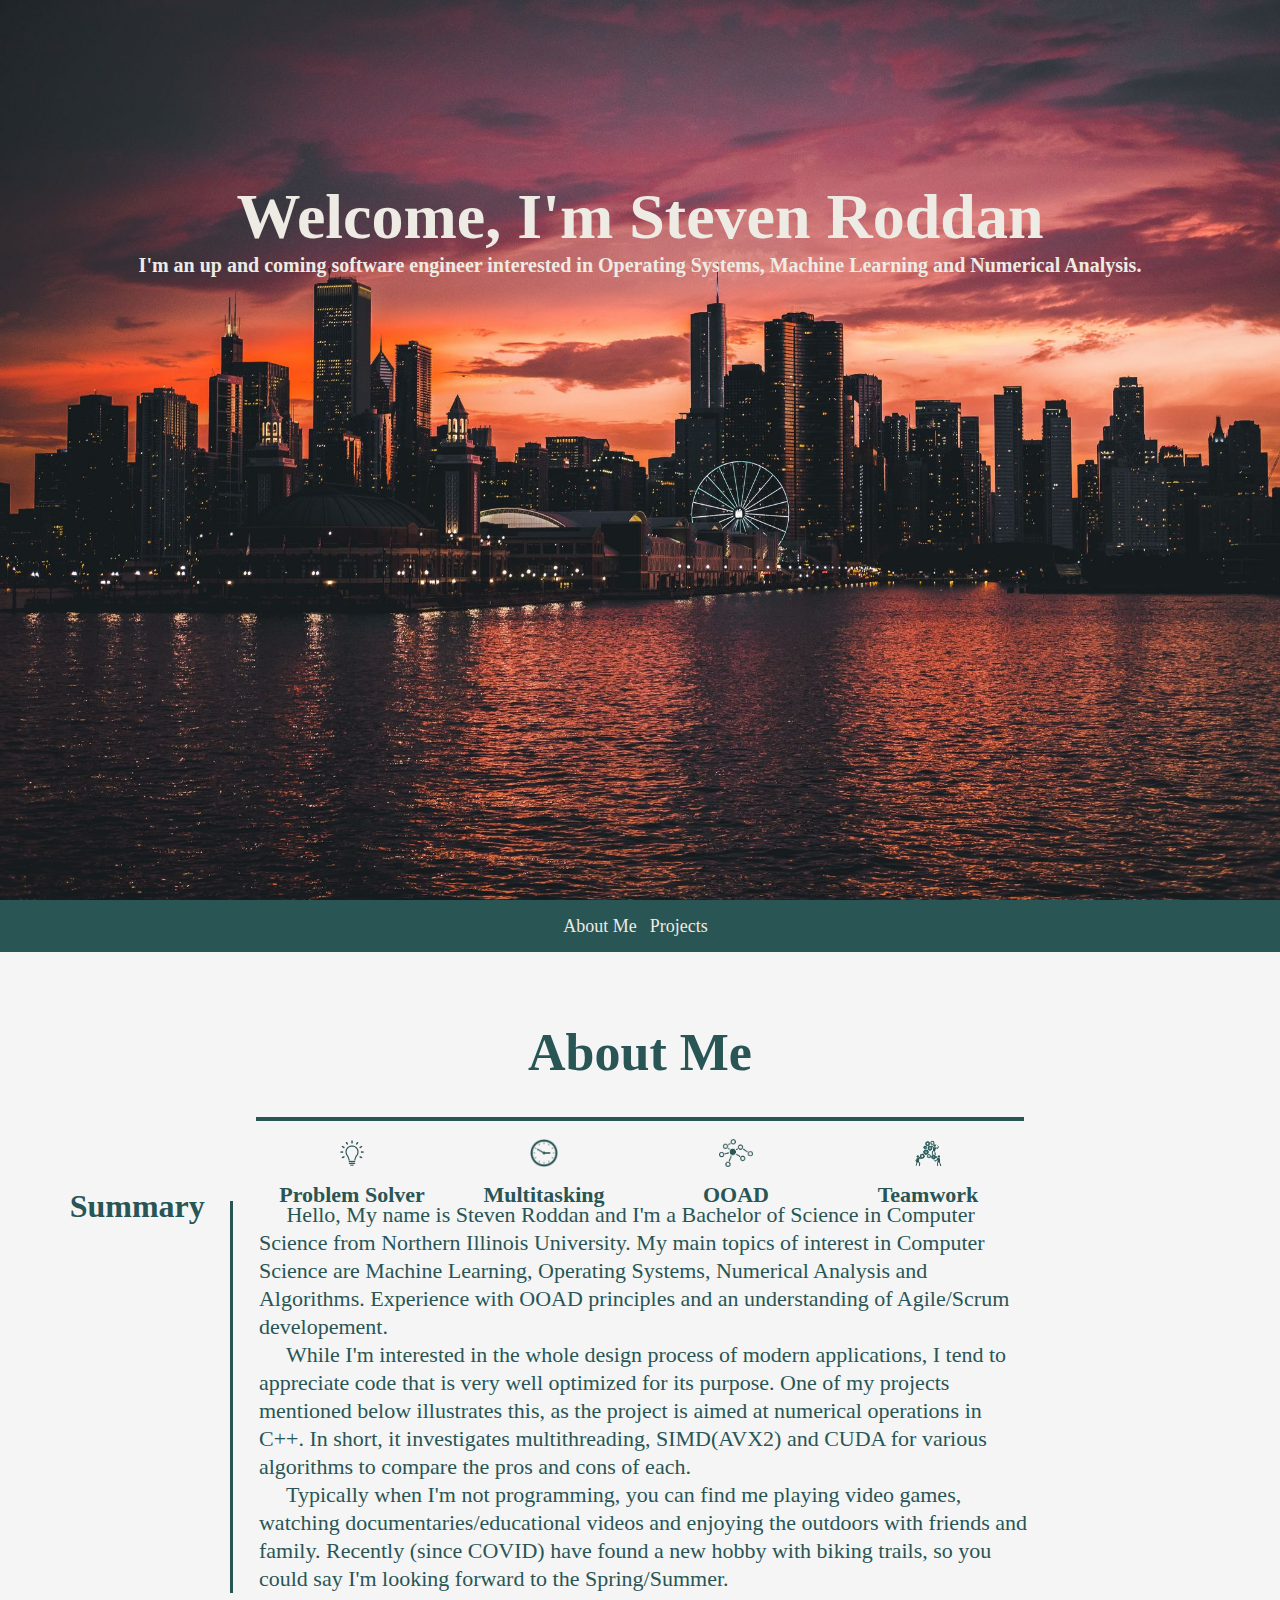
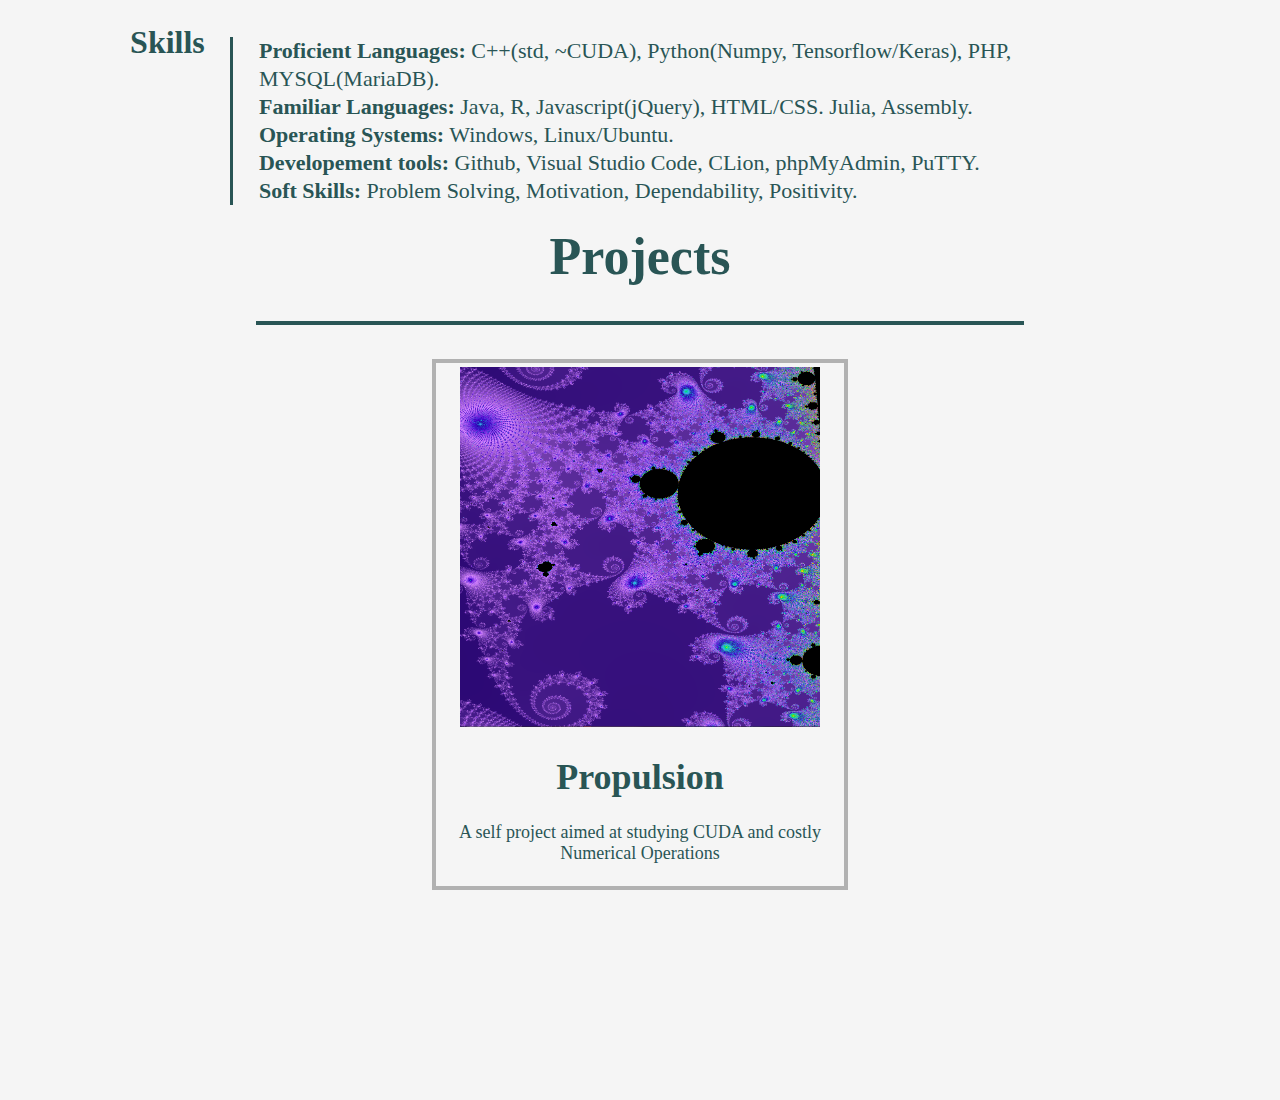
==== index.html @ b1367a64 "First Push." ====
<!DOCTYPE html>
<html>
<link rel="stylesheet" href="css/style.css">
<body>    
    <head>
        <div class="firstLastNameDiv">
            <h1 class="firstLastName" id="firstLastName">Welcome, I'm Steven Roddan</h1>
            <h2 class="firstLastNameSummary">I'm an up and coming software engineer interested
                                             in Operating Systems, Machine Learning and Numerical
                                             Analysis. </h2>
        </div>
    </head>
    
    <div class="stickyLinks">
        <a href="#aboutMeContainer">About Me &nbsp;</a>
        <a href="#projectsContainer">Projects &nbsp;</a>
        <!---<a href="#firstLastName">Contact Me &nbsp;</a>--->   
    </div>

    <div class="aboutMeContainer" id="aboutMeContainer">
        <div class = "aboutMeTitle">
            <h1>
                About Me
            </h1>
        </div>

        <div class="aboutMeSkillsContainer">
            

            <div class="aboutMeSkillOne">
                <img src="images/lightbulb.png" alt="Lightbulb" class="aboutMeSkillOneImage">
                <h1 class="aboutMeSkillOneText">Problem Solver</h1>
            </div>

            <div class="aboutMeSkillTwo">
                <img src="images/clock.png" alt="Clock" class="aboutMeSkillTwoImage">
                <h1 class="aboutMeSkillTwoText">Multitasking</h1>
            </div>

            <div class="aboutMeSkillThree">
                <img src="images/graph.png" alt="Graph To Represent Objects" class="aboutMeSkillThreeImage">
                <h1 class="aboutMeSkillThreeText">OOAD</h1>
            </div>

            <div class="aboutMeSkillFour">
                <img src="images/teamwork.png" alt="Gears for Teamwork" class="aboutMeSkillFourImage">
                <h1 class="aboutMeSkillFourText">Teamwork</h1>
            </div>
        </div>

        <div class="aboutMeParagraphContainer">
            <h1 class="aboutMeHeader">Summary<br></h1>
            <p class="aboutMeParagraph">
                                &emsp; Hello, My name is Steven Roddan and I'm a Bachelor of Science in 
                                Computer Science from Northern Illinois University. My main topics of interest
                                in Computer Science are Machine Learning, Operating Systems, Numerical
                                Analysis and Algorithms. Experience with OOAD principles and an understanding
                                of Agile/Scrum developement.<br>

                                &emsp; While I'm interested in the whole design process of modern applications,
                                I tend to appreciate code that is very well optimized for its purpose. One of my
                                projects mentioned below illustrates this, as the project is aimed at numerical 
                                operations in C++. In short, it investigates multithreading, SIMD(AVX2) and CUDA
                                for various algorithms to compare the pros and cons of each.
                                <br>                                

                                &emsp; Typically when I'm not programming, you can find me playing video games,
                                watching documentaries/educational videos and enjoying the outdoors with friends
                                and family. Recently (since COVID) have found a new hobby with biking trails, 
                                so you could say I'm looking forward to the Spring/Summer. <br>  
            </p>
        </div>

        <div class="aboutMeParagraphContainer">
            <h1 class="aboutMeHeader">Skills<br></h1>
            <p class="aboutMeParagraph">
                <b>Proficient Languages:</b> C++(std, ~CUDA), Python(Numpy, Tensorflow/Keras), PHP,
                    MYSQL(MariaDB).<br>
                <b>Familiar Languages:</b> Java, R, Javascript(jQuery), HTML/CSS. Julia, Assembly.<br>
                <b>Operating Systems:</b> Windows, Linux/Ubuntu.<br>
                <b>Developement tools:</b> Github, Visual Studio Code, CLion, phpMyAdmin, PuTTY.<br>
                <b>Soft Skills:</b> Problem Solving, Motivation, Dependability, Positivity.
            </p>
        </div>
    </div>

    <div class="projectsContainer" id="projectsContainer">
        <div class = "aboutMeTitle">
            <h1>
                Projects
            </h1>
        </div>

        <div class = "projectLinks">



             <!-- Trigger/Open The Modal -->
            <a class="projectLinksHREF" id="myBtn" href="#projectsContainer">
                <div class="propulsionProjectImage">
                    <img src="images/purpleBigItt.PNG" width="360" height="360" alt="Propulsion Mandelbrot Image">
                    <h1 class="projectHeadersImages"><b>Propulsion</b></h1>
                    <p>A self project aimed at studying CUDA and costly Numerical Operations</p>
                </div>
                </a>

            <!-- The Modal -->
            <div id="modalProjectPropulsion" class="modal">

                <!-- Modal content -->
                <div class="modal-content">
                    <span class="close">&times;</span>
                    <h1 class="modalHeaderTitle">Propulsion<br>
                        <hr>
                        </h1>

                    <img src="images/image_itt_1500.PNG" alt="Mandelbrot" style="width:80%; height:80%;max-width:800px;">
                    <p class="propulsionImageDescription">Image of Mandelbrot above the main disk with period 8. Image was generated
                                                        via the Mandelbrot class with 1500 iterations per pixel value. </p>


                    <p class="propulsionParagraph">     &emsp; Propulsion, was a Numerical/CUDA project I started before my final semester in the fall
                            of 2020. The project (being a self-project) has gone through many technical changes as more 
                            research has been done on paticular subjects. Firsly, I'd like to mention this project is not
                            meant to rival libraries like cuBLAS or Boost. It is simply created to apply my understanding, 
                            analyze and research more about the numerical operations that have a huge impact in todays algorithms
                            like Machine Learning. <br>

                            &emsp; In the start, I was mostly focused on creating CUDA Kernels to solve simple matrix operations 
                            like addition/subtraction/schurs product. As I got the hang of using CUDA from samples provided online,
                            I started looking more at the numerical operations that would benefit Machine Learning the most. From this
                            point on, I started creating a Matrix class with various methods to support numerical operations. This 
                            class also uses smart pointers to handle memory. You can see more on my Github about all the various methods.<br>
                    </p>

                    <h1 class="modalHeaderTitle">Matrix Dot Product<br></h1>
                    <img src="images/matrixDotProductPerformance2.PNG" alt="Matrix Dot Product Performance" style="width:80%;height:80%;max-width:800px;">
                    <p class="propulsionImageDescription">Image of original dot product tests with paged memory for all methods.</p>

                    <p class="propulsionParagraph">     &emsp; Above are the results of a controlled dot product test on various 
                            sized square matrices. You can see right away that the Naive CPU method is very slow for large matrices.
                            I actually skipped the 16384x16384 test for CPU NAIVE as it would of took ~10 hours to complete. <br>
                            
                            &emsp; Importantly, note while Strassen Multiplication was beat in all cases against CUDA, it has better
                            time complexity than CUDA as it requires less multiplications than the naive method. You can 
                            see that in theory, this method is much faster. However, the results are skewed as the Strassen Method only uses
                            7 threads at any given time. While CUDA is 1024 light-weight threads... Even the testing data is suited well
                            for Strassen multiplication, as they're all square matrices of 2^N size, which allows for no time spent padding
                            the matrix to an even number or rows/cols. <br>

                            &emsp; As of 3/17/2021, I have successfully updated the Matrix class to handle paged memory allocations and
                            pinned memory allocations using unique_ptr to handle the lifetime of the Matrix itself. Originally after
                            refactoring my code, it seemed that CUDA pinned memory wasn't disadvantageous as I thought, until methods
                            like Strassen Multiplication were tested upon. Since I was using to cudaMallocHost to allocate an array, which
                            is notoriously slow if called frequently, this created the below results: <br> 
                    </p>

                    <img src="images/matrixDotProductPerformancePinnedMemoryFirstV2.PNG" alt="Mandelbrot GIF of Various Iterations." style="width:80%;height:80%;max-width:800px;">
                    <p class="propulsionImageDescription">Image of dot product tests with pinned memory for all methods.</p>

                    <p class="propulsionParagraph">     &emsp; Above, you can see the difference that pinned memory had on the Strassen
                        dot product. The naive CPU method is much faster even though it has worse time complexity. This is due to 
                        cudaMallocHost being called many times since this method relies on Matrix Constructors to allocate more memory. 
                        This prompted me with another design change, which is to incorporate pinned memory and paged memory in this class. 
                        The Matrix class would inherently be pinned memory, unless specified as paged via a parameter in the constructor.
                        Results with Paged for CPU and Pinned for CUDA below: <br>
                    </p>


                    <p class="propulsionParagraph">     &emsp; I have future plans to return to Matrix Dot Product to further optimize the CUDA kernels as the naive
                            kernel does not take full advantage of the my GPU as other sources suggest. 
                    </p>

                    <h1 class="modalHeaderTitle">Tensor Operations<br></h1>

                    <p class="propulsionParagraph">This class is currently mostly work in progress. Uses packed template arguments to allow
                        the user to build an any size dimension tensor. The tensor class contains a container which holds unique pointers to
                        Matrices. Since the operations I'm dealing with, I found it beneficial to just reuse the Matrix class rather than 
                        creating a new array of values. <br>
                        &emsp; Firstly, I was able to utilize CUDA's streams to create async copies and kernel launches. Along with less overhead, 
                        Tensor::cudaAdd was able to achieve a 3x performance gain on my original implementations. Below you can see the Nsight data. 
                        For the first ~40s, 6 additions are done on two Tensors of size (5.76GB). This naive method doesn't use streams, and therefore 
                        a lot of time is wasted on non-sync memory transfers. From ~41s and on, streams is enabled for 6 Additions of the same 5.76GB 
                        of data. This method is clearly faster. You can see more on my Github on how I implemented this!    
                    </p>

                    <img src="images/tensorAdditionStreamVsNonStreamOne.PNG" style="width:80%;height:80%;max-width:1200px;">

                    <h1 class="modalHeaderTitle">Mandelbrot Set<br></h1>
                    <img src="images/Webp.net-gifmaker.gif" alt="Mandelbrot GIF of Various Iterations." style="width:80%;height:80%;max-width:800px;">
                    <p class="propulsionImageDescription">The above image starts from 125 itterations -> 250 -> 500 -> 1,000 -> 1,500 -> 2,000 -> 5,000 -> 10,000 ->
                            20,000.</p>

                    <p class="propulsionParagraph">     &emsp; Propulsion also has another class "Mandelbrot", which is a simple class
                            that uses the Matrix class I designed to help implement a visualization of the Mandelbrot set on windows.h
                            API. This part of the project was more of showing off the various optimizations I could perform
                            on the Mandelbrot Set using CPU driven SIMD instructions(AVX2 in my case). <br>

                            &emsp; Above, you can see the Mandelbrot change from smeared shades of colors to more fine in detail. Due to 
                            total calculations per pixel in the Mandelset is increased, thus getting a more accurate depiction of the 
                            fractal. This part of the project was just a for fun topic I always wanted to learn how to implement. Below are
                            the performances for various methods of calculating.<br>
                     </p>   

                     <table id="mandelbrotPerformance">
                        <tr>
                            <th>Compute Method</th>
                            <th>Avg Time To Complete</th>
                            <th>Iterations Per Pixel</th>

                        </tr>
                        <tr>
                            <td>1 Thread Naive</td>
                            <td>3.121s</td>
                            <td>10K</td>
                        </tr>
                        <tr>
                            <td>1 Thread AVX2</td>
                            <td>1.083s</td>
                            <td>10K</td>
                        </tr>
                        <tr>
                            <td>8 Thread AVX2</td>
                            <td>0.543s</td>
                            <td>10K</td>
                        </tr>
                        <tr>
                            <td>16 Thread AVX2</td>
                            <td>0.350s</td>
                            <td>10K</td>
                        </tr>
                        <tr>
                            <td>CUDA</td>
                            <td>0.040s</td>
                            <td>10K</td>
                        </tr>
                        

                     </table>

                     <p class="propulsionParagraph">
                            &emsp; The above tests were generated on a zoomed part on the main bulb. Results vary greatly depending on the position of
                            of the Mandelbrot set, as some groups of pixels are finished in less clock cycles than others. Ran on a i9-9900k and Nvidia 2080ti.<br>
                            &emsp; Mandelbrot could get a ridiculous speed increase if I chose to use OpenGL to render the image on screen, 
                            as currently it is being calculated on CUDA, then copied back to host, which then uses Windows to draw the image
                            on the screen. <br>

                            &emsp; 
                    </p>

                    
                </div>
            </div> 





        </div>

        <script>
                        // Get the modal
            var modal = document.getElementById("modalProjectPropulsion");

            // Get the button that opens the modal
            var btn = document.getElementById("myBtn");

            // Get the <span> element that closes the modal
            var span = document.getElementsByClassName("close")[0];

            // When the user clicks on the button, open the modal
            btn.onclick = function() {
                modal.style.display = "block";
            }

            // When the user clicks on <span> (x), close the modal
            span.onclick = function() {
                modal.style.display = "none";
            }

            // When the user clicks anywhere outside of the modal, close it
            window.onclick = function(event) {
                if (event.target == modal) {
                    modal.style.display = "none";
                }
            } 
        </script>
    </div>
</body>


</html>
---- css/style.css ----
html {
    height: 300vh;
    width: 100vw;
    scroll-behavior: smooth;
    font-family: Georgia, 'Times New Roman', Times, serif;
}

body {
    margin: auto;
    width: 100vw;
    height: 100%;
    position: relative;
    background-image: url('../images/chicago.jpg');
    background-size: 100vw 100vh;
    background-repeat: no-repeat;
    overflow-x: hidden;
    background-color: whitesmoke;
}

.firstLastName {
    margin: auto;
    text-align: center;
    font-size: 64px;
    font-family: Georgia, 'Times New Roman', Times, serif;
    color: #edebe4;
}

.firstLastNameSummary {
    margin: auto;
    text-align: center;
    font-size: 20px;
    color: #edebe4;
}

.firstLastNameDiv {
    position: relative;
    margin: auto;
    padding-top: 20vh;
    width: 100vw;
    height: 20vh;
    padding-bottom: 60vh;
}

div.stickyLinks {
    position: -webkit-sticky;
    position: sticky;
    width: 100vw;
    height: 20px;
    top: 0;
    background-color: rgb(41, 85, 85);
    padding-top: 16px;
    padding-bottom: 16px;
    text-align: center;
}

a 
{
    text-decoration: solid;
    color: #edebe4;
    font-size: 18px;
}

.aboutMeContainer {
    width: 100vw;
    height: 45vh;
    background-color: whitesmoke;
}

.aboutMeTitle
{
    padding-top: 4vh;
    margin-left: 20vw;
    margin-right: 20vw;
    margin-bottom: 2vh;
    border-bottom: 4px solid rgb(41, 85, 85);
    color: rgb(41, 85, 85);
    text-align: center;
    font-size: 26px;
}

.aboutMeSkillsContainer {
    margin-left: 20vw;
    margin-right: 20vw;
    width: 60%;
    height: 10%;
}

.aboutMeSkillOne {
    width: 25%;
    height: 100%;
    float: left;
    
}

.aboutMeSkillOneImage {
    display: block;
    max-width: 100%;
    height: 70%;
    margin: 0 auto;
}

.aboutMeSkillOneText {
    font-size: 22px;
    text-align: center;
    color: rgb(41, 85, 85);
}

.aboutMeSkillTwo {
    width: 25%;
    height: 100%;
    float: left;
    
}

.aboutMeSkillTwoImage {
    display: block;
    max-width: 100%;
    height: 70%;
    margin: 0 auto;
}

.aboutMeSkillTwoText {
    font-size: 22px;
    text-align: center;
    color: rgb(41, 85, 85);
}

.aboutMeSkillThree {
    width: 25%;
    height: 100%;
    float: left;
    
}

.aboutMeSkillThreeImage {
    display: block;
    max-width: 100%;
    height: 70%;
    margin: 0 auto;
}

.aboutMeSkillThreeText {
    font-size: 22px;
    text-align: center;
    color: rgb(41, 85, 85);
}

.aboutMeSkillFour {
    width: 25%;
    height: 100%;
    float: left;
    
}

.aboutMeSkillFourImage {
    display: block;
    max-width: 100%;
    height: 70%;
    margin: 0 auto;
}

.aboutMeSkillFourText {
    font-size: 22px;
    text-align: center;
    color: rgb(41, 85, 85);
}

.aboutMeParagraphContainer {
    box-sizing: border-box;
    height: 16vh;
    width: 100vw;
}

.aboutMeHeader {
    margin: 0;
    padding-top: 1vh;
    width: 16%;
    padding-right: 2%;
    text-align: right;
    font-family: Georgia, 'Times New Roman', Times, serif;
    color: rgb(41, 85, 85);
    float: left;
}

.aboutMeParagraph {
    width: 60%;
    padding-left: 2%;
    padding-right: 18%;
    height: auto;
    font-size: 22px;
    font-family: Georgia, 'Times New Roman', Times, serif;
    color: rgb(41, 85, 85);
    border-left: rgb(41, 85, 85) solid .25vw;
    float: left;
    line-height: 28px;
}

.aboutMeHorLine {
    width: 180px;
    height: 3px;
    background-color: rgb(41, 85, 85);
}

.projectLinks {
    width: 100vw;
    height: 20px;
    padding-top: 16px;
    padding-bottom: 16px;
    text-align: center;
}

.projectLinksHREF {
    color:rgb(41, 85, 85);
}

.propulsionProjectImage{
    padding: 4px;
    border:rgb(177, 177, 177) solid 4px;
    width: 400px;
    display: table-cell;
}






 /* The Modal (background) */
 .modal {
    display: none; /* Hidden by default */
    position: fixed; /* Stay in place */
    z-index: 1; /* Sit on top */
    left: 0;
    top: 0;
    width: 100%; /* Full width */
    height: 100%; /* Full height */
    overflow: auto; /* Enable scroll if needed */
    background-color: rgb(0,0,0); /* Fallback color */
    background-color: rgba(0,0,0,0.4); /* Black w/ opacity */
  }
  
  /* Modal Content/Box */
  .modal-content {
    background-color: whitesmoke;
    margin: 15% auto; /* 15% from the top and centered */
    padding: 20px;
    border: 1px solid #888;
    width: 60%; /* Could be more or less, depending on screen size */
  }

  .modalHeaderTitle {
      color: rgb(32, 32, 32)
  }

  .propulsionImageDescription {
      margin-top: 6px;
      font-size: 16px;
      color: rgb(97, 97, 97);
  }

  .propulsionParagraph
  {
      margin-left: 10%;
      margin-right: 10%;
      text-align: left;
      font-size: 24px;
  }
  
  /* The Close Button */
  .close {
    color: #aaa;
    float: right;
    font-size: 28px;
    font-weight: bold;
  }
  
  .close:hover,
  .close:focus {
    color: black;
    text-decoration: none;
    cursor: pointer;
  } 

  #mandelbrotPerformance {
    font-family: Georgia, 'Times New Roman', Times, serif;
    font-size: 20px;
    border-collapse: collapse;
    width: 60%;
    margin-left: auto;
    margin-right: auto;
  }

  #mandelbrotPerformance td,  #mandelbrotPerformance th {
      border: 1px solid #ddd;
      padding: 8px;
      text-align: left;
  }

  #mandelbrotPerformance tr:nth-child(odd) { background-color: rgb(207, 214, 221);}

  #mandelbrotPerformance th {
      padding-top: 12px;
      padding-bottom: 12px;
  }
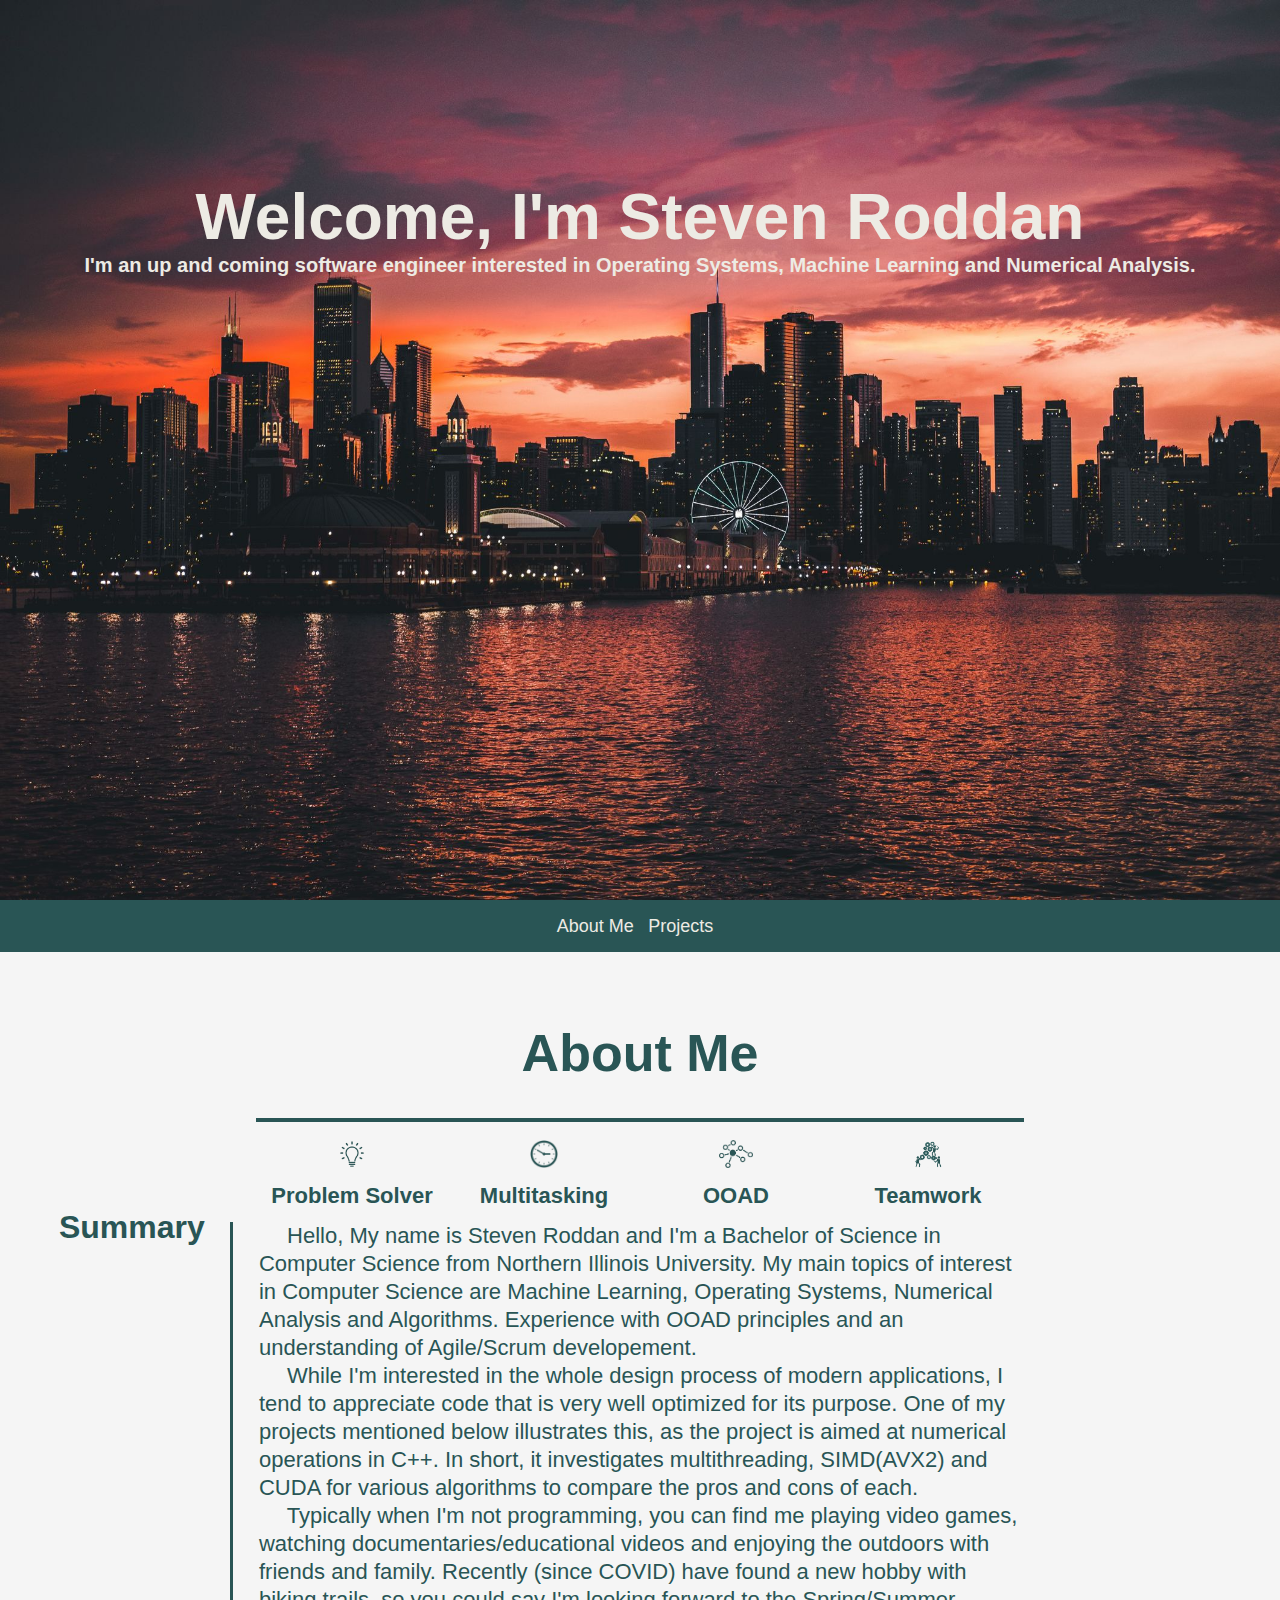
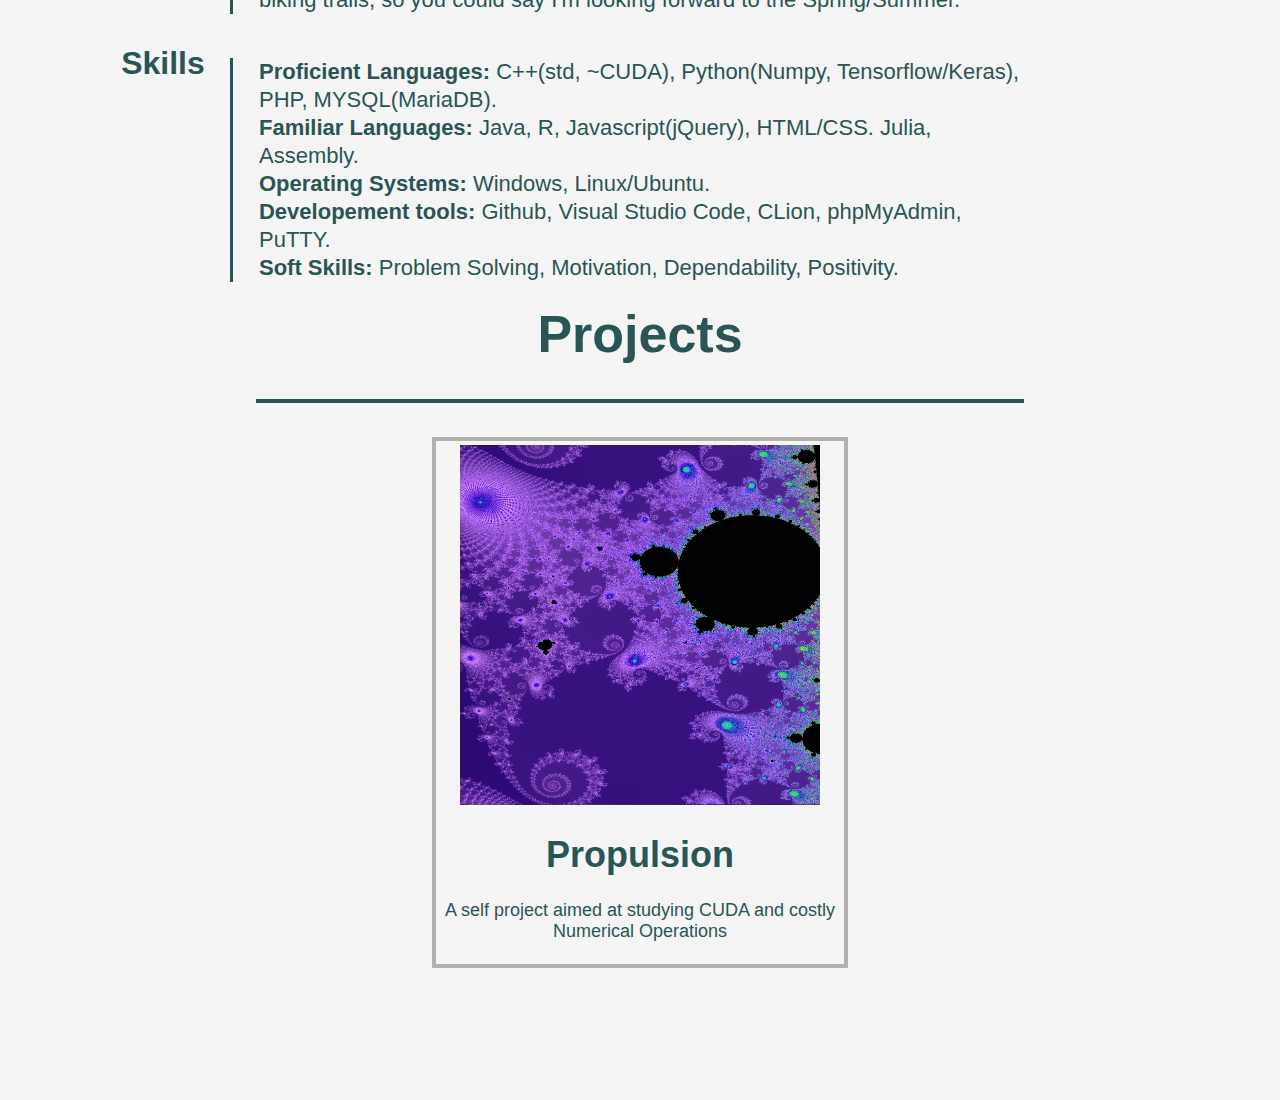
==== commit 495f7b7b: "Update index.html" ====
--- a/index.html
+++ b/index.html
@@ -112,7 +112,9 @@
                     <span class="close">&times;</span>
                     <h1 class="modalHeaderTitle">Propulsion<br>
                         <hr>
-                        </h1>
+                    </h1>
+
+                    <p class="propulsionParagraph">Repo Link: <a href="https://github.com/rottenroddan/Propulsion" style="color: gray;">https://github.com/rottenroddan/Propulsion</a></p>
 
                     <img src="images/image_itt_1500.PNG" alt="Mandelbrot" style="width:80%; height:80%;max-width:800px;">
                     <p class="propulsionImageDescription">Image of Mandelbrot above the main disk with period 8. Image was generated
@@ -121,10 +123,10 @@
 
                     <p class="propulsionParagraph">     &emsp; Propulsion, was a Numerical/CUDA project I started before my final semester in the fall
                             of 2020. The project (being a self-project) has gone through many technical changes as more 
-                            research has been done on paticular subjects. Firsly, I'd like to mention this project is not
+                            research has been done on paticular subjects. Firstly, I'd like to mention this project is not
                             meant to rival libraries like cuBLAS or Boost. It is simply created to apply my understanding, 
                             analyze and research more about the numerical operations that have a huge impact in todays algorithms
-                            like Machine Learning. <br>
+                            like Machine Learning/Artificial Intelligence. <br>
 
                             &emsp; In the start, I was mostly focused on creating CUDA Kernels to solve simple matrix operations 
                             like addition/subtraction/schurs product. As I got the hang of using CUDA from samples provided online,
@@ -173,15 +175,15 @@
 
                     <h1 class="modalHeaderTitle">Tensor Operations<br></h1>
 
-                    <p class="propulsionParagraph">This class is currently mostly work in progress. Uses packed template arguments to allow
+                    <p class="propulsionParagraph">     &emsp;This class is currently mostly work in progress. Uses packed template arguments to allow
                         the user to build an any size dimension tensor. The tensor class contains a container which holds unique pointers to
                         Matrices. Since the operations I'm dealing with, I found it beneficial to just reuse the Matrix class rather than 
                         creating a new array of values. <br>
                         &emsp; Firstly, I was able to utilize CUDA's streams to create async copies and kernel launches. Along with less overhead, 
                         Tensor::cudaAdd was able to achieve a 3x performance gain on my original implementations. Below you can see the Nsight data. 
                         For the first ~40s, 6 additions are done on two Tensors of size (5.76GB). This naive method doesn't use streams, and therefore 
-                        a lot of time is wasted on non-sync memory transfers. From ~41s and on, streams is enabled for 6 Additions of the same 5.76GB 
-                        of data. This method is clearly faster. You can see more on my Github on how I implemented this!    
+                        a lot of time is wasted on non-sync memory transfers. From 41s on, streams is enabled for 6 Additions of the same 5.76GB 
+                        of data. This method is clearly faster as the 6 additions finish in 13s vs ~40s. You can see more on my Github on how I implemented this!    
                     </p>
 
                     <img src="images/tensorAdditionStreamVsNonStreamOne.PNG" style="width:80%;height:80%;max-width:1200px;">
--- a/css/style.css
+++ b/css/style.css
@@ -2,7 +2,7 @@
     height: 300vh;
     width: 100vw;
     scroll-behavior: smooth;
-    font-family: Georgia, 'Times New Roman', Times, serif;
+    font-family: Verdana, sans-serif;
 }
 
 body {
@@ -21,7 +21,7 @@
     margin: auto;
     text-align: center;
     font-size: 64px;
-    font-family: Georgia, 'Times New Roman', Times, serif;
+    font-family: Verdana, sans-serif;
     color: #edebe4;
 }
 
@@ -81,6 +81,7 @@
 .aboutMeSkillsContainer {
     margin-left: 20vw;
     margin-right: 20vw;
+    margin-bottom: 20px;
     width: 60%;
     height: 10%;
 }
@@ -177,7 +178,7 @@
     width: 16%;
     padding-right: 2%;
     text-align: right;
-    font-family: Georgia, 'Times New Roman', Times, serif;
+    font-family: Verdana, sans-serif;
     color: rgb(41, 85, 85);
     float: left;
 }
@@ -188,7 +189,7 @@
     padding-right: 18%;
     height: auto;
     font-size: 22px;
-    font-family: Georgia, 'Times New Roman', Times, serif;
+    font-family: Verdana, sans-serif;
     color: rgb(41, 85, 85);
     border-left: rgb(41, 85, 85) solid .25vw;
     float: left;
@@ -282,7 +283,7 @@
   } 
 
   #mandelbrotPerformance {
-    font-family: Georgia, 'Times New Roman', Times, serif;
+    font-family: Verdana, sans-serif;
     font-size: 20px;
     border-collapse: collapse;
     width: 60%;
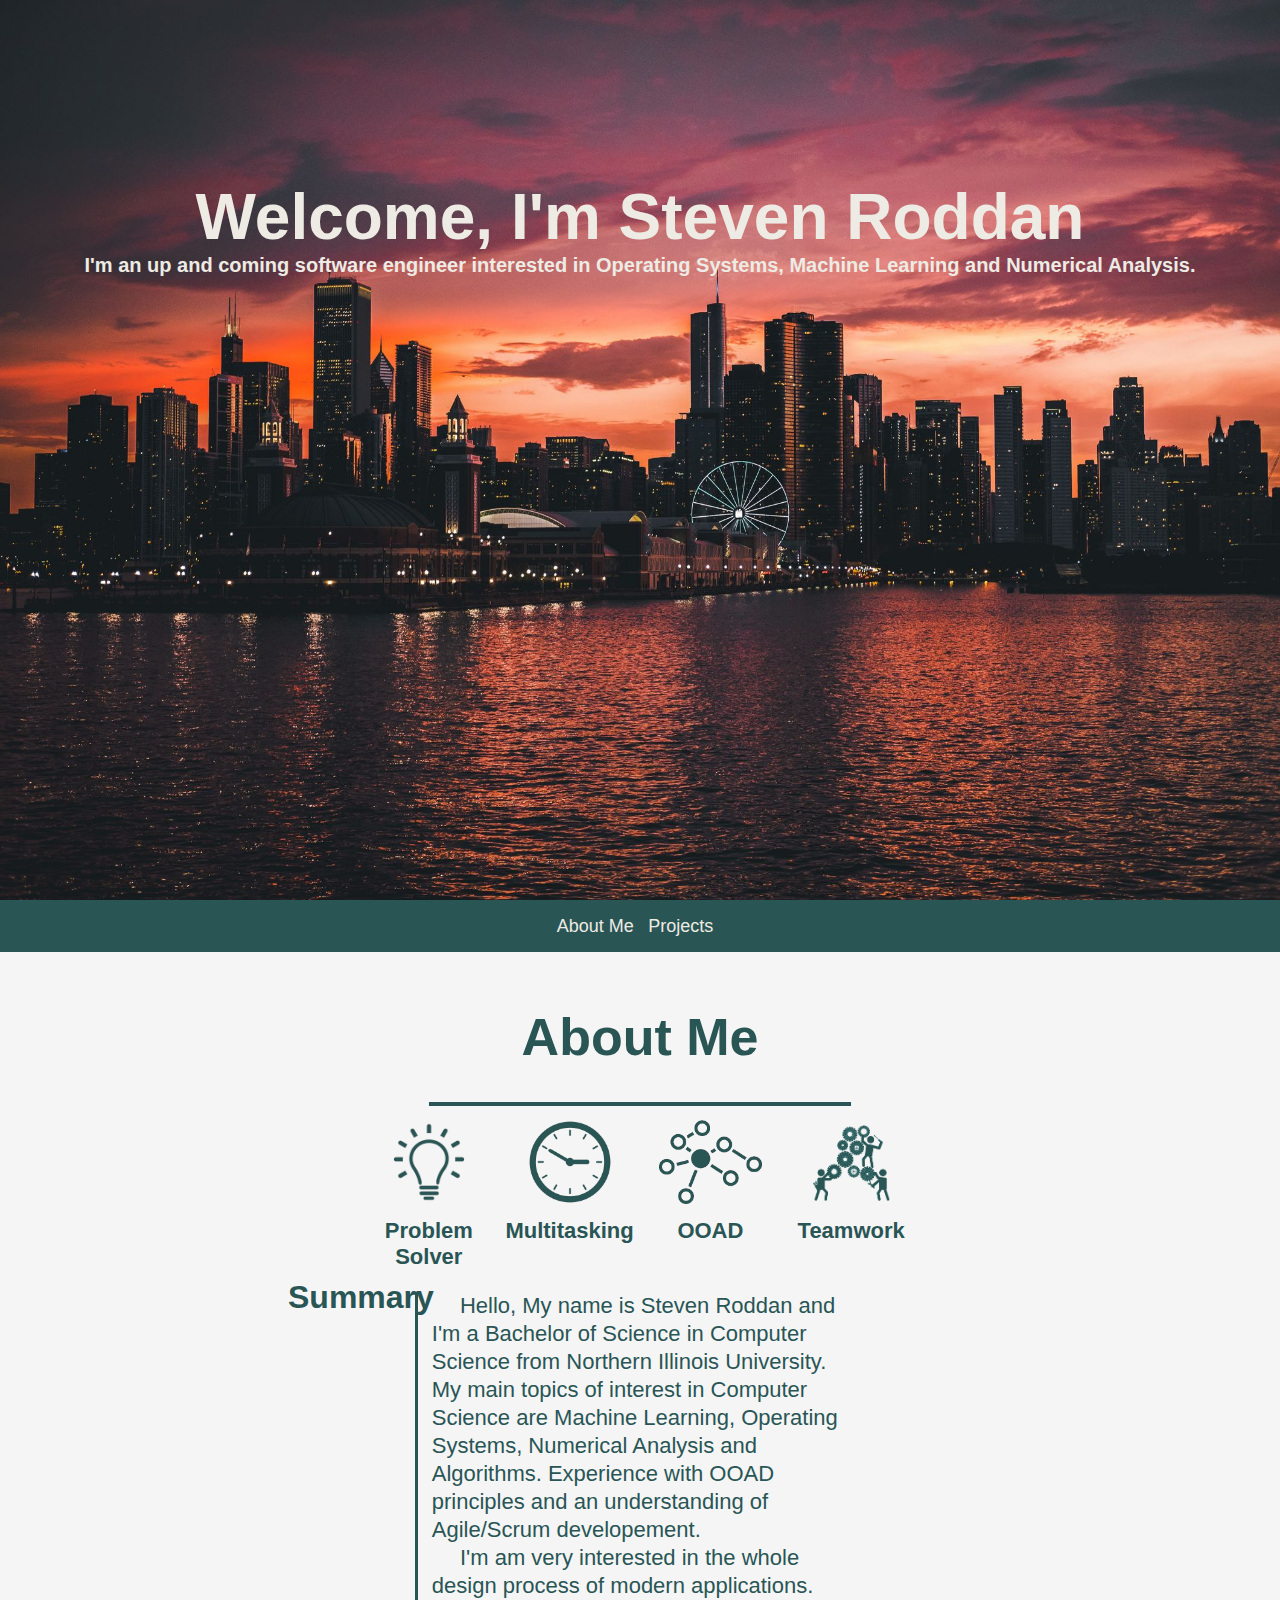
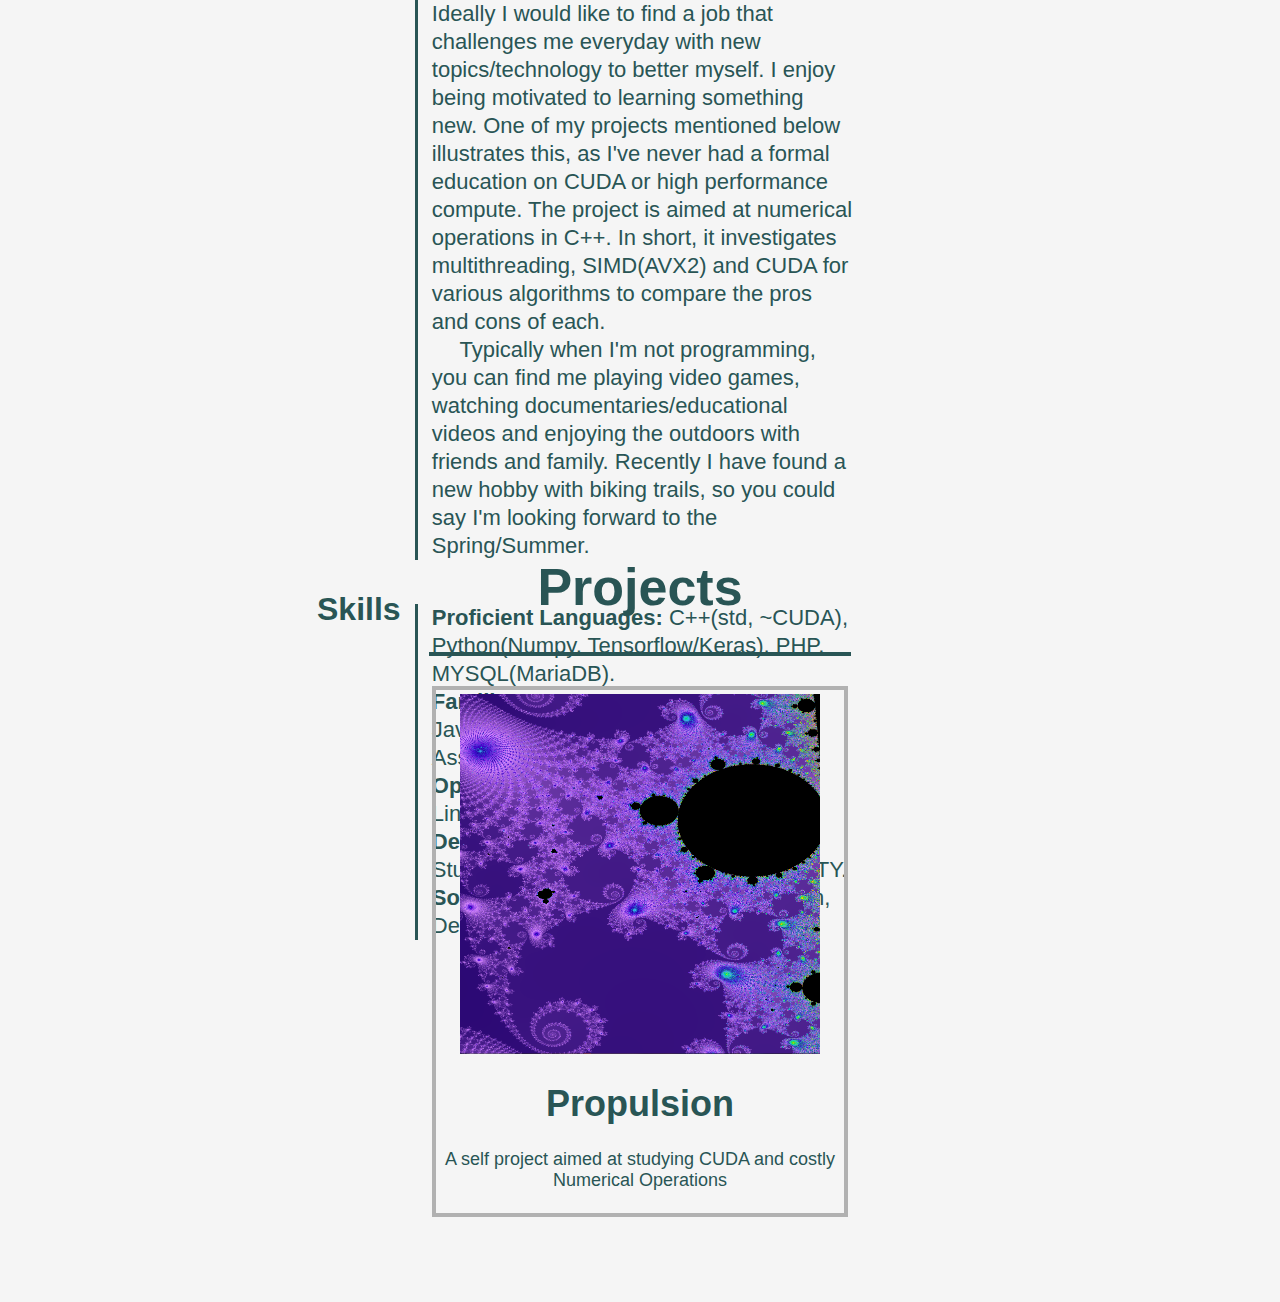
==== commit cfae64b7: "Changed style.css and index.html" ====
--- a/index.html
+++ b/index.html
@@ -1,15 +1,14 @@
 <!DOCTYPE html>
 <html>
 <link rel="stylesheet" href="css/style.css">
-<body>    
-    <head>
-        <div class="firstLastNameDiv">
-            <h1 class="firstLastName" id="firstLastName">Welcome, I'm Steven Roddan</h1>
-            <h2 class="firstLastNameSummary">I'm an up and coming software engineer interested
-                                             in Operating Systems, Machine Learning and Numerical
-                                             Analysis. </h2>
-        </div>
-    </head>
+<body>
+    <div class="firstLastNameDiv">
+        <h1 class="firstLastName" id="firstLastName">Welcome, I'm Steven Roddan</h1>
+        <h2 class="firstLastNameSummary">I'm an up and coming software engineer interested
+                                        in Operating Systems, Machine Learning and Numerical
+                                        Analysis. </h2>
+    </div>
+    
     
     <div class="stickyLinks">
         <a href="#aboutMeContainer">About Me &nbsp;</a>
@@ -17,277 +16,282 @@
         <!---<a href="#firstLastName">Contact Me &nbsp;</a>--->   
     </div>
 
-    <div class="aboutMeContainer" id="aboutMeContainer">
-        <div class = "aboutMeTitle">
-            <h1>
-                About Me
-            </h1>
+    <div class="mainPageDiv">  
+
+        <div class="aboutMeContainer" id="aboutMeContainer">
+            <div class = "aboutMeTitle">
+                <h1>
+                    About Me
+                </h1>
+            </div>
+
+            <div class="aboutMeSkillsContainer">
+                
+
+                <div class="aboutMeSkillOne">
+                    <img src="images/lightbulb.png" alt="Lightbulb" class="aboutMeSkillOneImage">
+                    <h1 class="aboutMeSkillOneText">Problem Solver</h1>
+                </div>
+
+                <div class="aboutMeSkillTwo">
+                    <img src="images/clock.png" alt="Clock" class="aboutMeSkillTwoImage">
+                    <h1 class="aboutMeSkillTwoText">Multitasking</h1>
+                </div>
+
+                <div class="aboutMeSkillThree">
+                    <img src="images/graph.png" alt="Graph To Represent Objects" class="aboutMeSkillThreeImage">
+                    <h1 class="aboutMeSkillThreeText">OOAD</h1>
+                </div>
+
+                <div class="aboutMeSkillFour">
+                    <img src="images/teamwork.png" alt="Gears for Teamwork" class="aboutMeSkillFourImage">
+                    <h1 class="aboutMeSkillFourText">Teamwork</h1>
+                </div>
+            </div>
+
+            <div class="aboutMeParagraphContainer">
+                <h1 class="aboutMeHeader">Summary<br></h1>
+                <p class="aboutMeParagraph">
+                                    &emsp; Hello, My name is Steven Roddan and I'm a Bachelor of Science in 
+                                    Computer Science from Northern Illinois University. My main topics of interest
+                                    in Computer Science are Machine Learning, Operating Systems, Numerical
+                                    Analysis and Algorithms. Experience with OOAD principles and an understanding
+                                    of Agile/Scrum developement.<br>
+
+                                    &emsp; I'm am very interested in the whole design process of modern applications.
+                                    Ideally I would like to find a job that challenges me everyday with new topics/technology 
+                                    to better myself. I enjoy being motivated to learning something new. One of my
+                                    projects mentioned below illustrates this, as I've never had a formal education on CUDA or 
+                                    high performance compute. The project is aimed at numerical operations in C++. In short, 
+                                    it investigates multithreading, SIMD(AVX2) and CUDA for various algorithms to compare the 
+                                    pros and cons of each.
+                                    <br>                                
+
+                                    &emsp; Typically when I'm not programming, you can find me playing video games,
+                                    watching documentaries/educational videos and enjoying the outdoors with friends
+                                    and family. Recently I have found a new hobby with biking trails, 
+                                    so you could say I'm looking forward to the Spring/Summer. <br>  
+                </p>
+            </div>
+
+            <div class="aboutMeParagraphContainer">
+                <h1 class="aboutMeHeader">Skills<br></h1>
+                <p class="aboutMeParagraph">
+                    <b>Proficient Languages:</b> C++(std, ~CUDA), Python(Numpy, Tensorflow/Keras), PHP,
+                        MYSQL(MariaDB).<br>
+                    <b>Familiar Languages:</b> Java, R, Javascript(jQuery), HTML/CSS. Julia, Assembly.<br>
+                    <b>Operating Systems:</b> Windows, Linux/Ubuntu.<br>
+                    <b>Developement tools:</b> Github, Visual Studio Code, CLion, phpMyAdmin, PuTTY.<br>
+                    <b>Soft Skills:</b> Problem Solving, Motivation, Dependability, Positivity.
+                </p>
+            </div>
         </div>
 
-        <div class="aboutMeSkillsContainer">
-            
-
-            <div class="aboutMeSkillOne">
-                <img src="images/lightbulb.png" alt="Lightbulb" class="aboutMeSkillOneImage">
-                <h1 class="aboutMeSkillOneText">Problem Solver</h1>
-            </div>
-
-            <div class="aboutMeSkillTwo">
-                <img src="images/clock.png" alt="Clock" class="aboutMeSkillTwoImage">
-                <h1 class="aboutMeSkillTwoText">Multitasking</h1>
-            </div>
-
-            <div class="aboutMeSkillThree">
-                <img src="images/graph.png" alt="Graph To Represent Objects" class="aboutMeSkillThreeImage">
-                <h1 class="aboutMeSkillThreeText">OOAD</h1>
-            </div>
-
-            <div class="aboutMeSkillFour">
-                <img src="images/teamwork.png" alt="Gears for Teamwork" class="aboutMeSkillFourImage">
-                <h1 class="aboutMeSkillFourText">Teamwork</h1>
-            </div>
-        </div>
-
-        <div class="aboutMeParagraphContainer">
-            <h1 class="aboutMeHeader">Summary<br></h1>
-            <p class="aboutMeParagraph">
-                                &emsp; Hello, My name is Steven Roddan and I'm a Bachelor of Science in 
-                                Computer Science from Northern Illinois University. My main topics of interest
-                                in Computer Science are Machine Learning, Operating Systems, Numerical
-                                Analysis and Algorithms. Experience with OOAD principles and an understanding
-                                of Agile/Scrum developement.<br>
-
-                                &emsp; While I'm interested in the whole design process of modern applications,
-                                I tend to appreciate code that is very well optimized for its purpose. One of my
-                                projects mentioned below illustrates this, as the project is aimed at numerical 
-                                operations in C++. In short, it investigates multithreading, SIMD(AVX2) and CUDA
-                                for various algorithms to compare the pros and cons of each.
-                                <br>                                
-
-                                &emsp; Typically when I'm not programming, you can find me playing video games,
-                                watching documentaries/educational videos and enjoying the outdoors with friends
-                                and family. Recently (since COVID) have found a new hobby with biking trails, 
-                                so you could say I'm looking forward to the Spring/Summer. <br>  
-            </p>
-        </div>
-
-        <div class="aboutMeParagraphContainer">
-            <h1 class="aboutMeHeader">Skills<br></h1>
-            <p class="aboutMeParagraph">
-                <b>Proficient Languages:</b> C++(std, ~CUDA), Python(Numpy, Tensorflow/Keras), PHP,
-                    MYSQL(MariaDB).<br>
-                <b>Familiar Languages:</b> Java, R, Javascript(jQuery), HTML/CSS. Julia, Assembly.<br>
-                <b>Operating Systems:</b> Windows, Linux/Ubuntu.<br>
-                <b>Developement tools:</b> Github, Visual Studio Code, CLion, phpMyAdmin, PuTTY.<br>
-                <b>Soft Skills:</b> Problem Solving, Motivation, Dependability, Positivity.
-            </p>
-        </div>
-    </div>
-
-    <div class="projectsContainer" id="projectsContainer">
-        <div class = "aboutMeTitle">
-            <h1>
-                Projects
-            </h1>
-        </div>
-
-        <div class = "projectLinks">
-
-
-
-             <!-- Trigger/Open The Modal -->
-            <a class="projectLinksHREF" id="myBtn" href="#projectsContainer">
-                <div class="propulsionProjectImage">
-                    <img src="images/purpleBigItt.PNG" width="360" height="360" alt="Propulsion Mandelbrot Image">
-                    <h1 class="projectHeadersImages"><b>Propulsion</b></h1>
-                    <p>A self project aimed at studying CUDA and costly Numerical Operations</p>
-                </div>
-                </a>
-
-            <!-- The Modal -->
-            <div id="modalProjectPropulsion" class="modal">
-
-                <!-- Modal content -->
-                <div class="modal-content">
-                    <span class="close">&times;</span>
-                    <h1 class="modalHeaderTitle">Propulsion<br>
-                        <hr>
-                    </h1>
-
-                    <p class="propulsionParagraph">Repo Link: <a href="https://github.com/rottenroddan/Propulsion" style="color: gray;">https://github.com/rottenroddan/Propulsion</a></p>
-
-                    <img src="images/image_itt_1500.PNG" alt="Mandelbrot" style="width:80%; height:80%;max-width:800px;">
-                    <p class="propulsionImageDescription">Image of Mandelbrot above the main disk with period 8. Image was generated
-                                                        via the Mandelbrot class with 1500 iterations per pixel value. </p>
-
-
-                    <p class="propulsionParagraph">     &emsp; Propulsion, was a Numerical/CUDA project I started before my final semester in the fall
-                            of 2020. The project (being a self-project) has gone through many technical changes as more 
-                            research has been done on paticular subjects. Firstly, I'd like to mention this project is not
-                            meant to rival libraries like cuBLAS or Boost. It is simply created to apply my understanding, 
-                            analyze and research more about the numerical operations that have a huge impact in todays algorithms
-                            like Machine Learning/Artificial Intelligence. <br>
-
-                            &emsp; In the start, I was mostly focused on creating CUDA Kernels to solve simple matrix operations 
-                            like addition/subtraction/schurs product. As I got the hang of using CUDA from samples provided online,
-                            I started looking more at the numerical operations that would benefit Machine Learning the most. From this
-                            point on, I started creating a Matrix class with various methods to support numerical operations. This 
-                            class also uses smart pointers to handle memory. You can see more on my Github about all the various methods.<br>
-                    </p>
-
-                    <h1 class="modalHeaderTitle">Matrix Dot Product<br></h1>
-                    <img src="images/matrixDotProductPerformance2.PNG" alt="Matrix Dot Product Performance" style="width:80%;height:80%;max-width:800px;">
-                    <p class="propulsionImageDescription">Image of original dot product tests with paged memory for all methods.</p>
-
-                    <p class="propulsionParagraph">     &emsp; Above are the results of a controlled dot product test on various 
-                            sized square matrices. You can see right away that the Naive CPU method is very slow for large matrices.
-                            I actually skipped the 16384x16384 test for CPU NAIVE as it would of took ~10 hours to complete. <br>
+        <div class="projectsContainer" id="projectsContainer">
+            <div class = "aboutMeTitle">
+                <h1>
+                    Projects
+                </h1>
+            </div>
+
+            <div class = "projectLinks">
+
+
+
+                <!-- Trigger/Open The Modal -->
+                <a class="projectLinksHREF" id="myBtn" href="#projectsContainer">
+                    <div class="propulsionProjectImage">
+                        <img src="images/purpleBigItt.PNG" width="360" height="360" alt="Propulsion Mandelbrot Image">
+                        <h1 class="projectHeadersImages"><b>Propulsion</b></h1>
+                        <p>A self project aimed at studying CUDA and costly Numerical Operations</p>
+                    </div>
+                    </a>
+
+                <!-- The Modal -->
+                <div id="modalProjectPropulsion" class="modal">
+
+                    <!-- Modal content -->
+                    <div class="modal-content">
+                        <span class="close">&times;</span>
+                        <h1 class="modalHeaderTitle">Propulsion<br>
+                            <hr>
+                        </h1>
+
+                        <p class="propulsionParagraph">Repo Link: <a href="https://github.com/rottenroddan/Propulsion" style="color: gray;">https://github.com/rottenroddan/Propulsion</a></p>
+
+                        <img src="images/image_itt_1500.PNG" alt="Mandelbrot" style="width:80%; height:80%;max-width:800px;">
+                        <p class="propulsionImageDescription">Image of Mandelbrot above the main disk with period 8. Image was generated
+                                                            via the Mandelbrot class with 1500 iterations per pixel value. </p>
+
+
+                        <p class="propulsionParagraph">     &emsp; Propulsion, was a Numerical/CUDA project I started before my final semester in the fall
+                                of 2020. The project (being a self-project) has gone through many technical changes as more 
+                                research has been done on paticular subjects. Firstly, I'd like to mention this project is not
+                                meant to rival libraries like cuBLAS or Boost. It is simply created to apply my understanding, 
+                                analyze and research more about the numerical operations that have a huge impact in todays algorithms
+                                like Machine Learning/Artificial Intelligence. <br>
+
+                                &emsp; In the start, I was mostly focused on creating CUDA Kernels to solve simple matrix operations 
+                                like addition/subtraction/schurs product. As I got the hang of using CUDA from samples provided online,
+                                I started looking more at the numerical operations that would benefit Machine Learning the most. From this
+                                point on, I started creating a Matrix class with various methods to support numerical operations. This 
+                                class also uses smart pointers to handle memory. You can see more on my Github about all the various methods.<br>
+                        </p>
+
+                        <h1 class="modalHeaderTitle">Matrix Dot Product<br></h1>
+                        <img src="images/matrixDotProductPerformance2.PNG" alt="Matrix Dot Product Performance" style="width:80%;height:80%;max-width:800px;">
+                        <p class="propulsionImageDescription">Image of original dot product tests with paged memory for all methods.</p>
+
+                        <p class="propulsionParagraph">     &emsp; Above are the results of a controlled dot product test on various 
+                                sized square matrices. You can see right away that the Naive CPU method is very slow for large matrices.
+                                I actually skipped the 16384x16384 test for CPU NAIVE as it would of took ~10 hours to complete. <br>
+                                
+                                &emsp; Importantly, note while Strassen Multiplication was beat in all cases against CUDA, it has better
+                                time complexity than CUDA as it requires less multiplications than the naive method. You can 
+                                see that in theory, this method is much faster. However, the results are skewed as the Strassen Method only uses
+                                7 threads at any given time. While CUDA is 1024 light-weight threads... Even the testing data is suited well
+                                for Strassen multiplication, as they're all square matrices of 2^N size, which allows for no time spent padding
+                                the matrix to an even number or rows/cols. <br>
+
+                                &emsp; As of 3/17/2021, I have successfully updated the Matrix class to handle paged memory allocations and
+                                pinned memory allocations using unique_ptr to handle the lifetime of the Matrix itself. Originally after
+                                refactoring my code, it seemed that CUDA pinned memory wasn't disadvantageous as I thought, until methods
+                                like Strassen Multiplication were tested upon. Since I was using to cudaMallocHost to allocate an array, which
+                                is notoriously slow if called frequently, this created the below results: <br> 
+                        </p>
+
+                        <img src="images/matrixDotProductPerformancePinnedMemoryFirstV2.PNG" alt="Mandelbrot GIF of Various Iterations." style="width:80%;height:80%;max-width:800px;">
+                        <p class="propulsionImageDescription">Image of dot product tests with pinned memory for all methods.</p>
+
+                        <p class="propulsionParagraph">     &emsp; Above, you can see the difference that pinned memory had on the Strassen
+                            dot product. The naive CPU method is much faster even though it has worse time complexity. This is due to 
+                            cudaMallocHost being called many times since this method relies on Matrix Constructors to allocate more memory. 
+                            This prompted me with another design change, which is to incorporate pinned memory and paged memory in this class. 
+                            The Matrix class would inherently be pinned memory, unless specified as paged via a parameter in the constructor.
+                            Results with Paged for CPU and Pinned for CUDA below: <br>
+                        </p>
+
+
+                        <p class="propulsionParagraph">     &emsp; I have future plans to return to Matrix Dot Product to further optimize the CUDA kernels as the naive
+                                kernel does not take full advantage of the my GPU as other sources suggest. 
+                        </p>
+
+                        <h1 class="modalHeaderTitle">Tensor Operations<br></h1>
+
+                        <p class="propulsionParagraph">     &emsp;This class is currently mostly work in progress. Uses packed template arguments to allow
+                            the user to build an any size dimension tensor. The tensor class contains a container which holds unique pointers to
+                            Matrices. Since the operations I'm dealing with, I found it beneficial to just reuse the Matrix class rather than 
+                            creating a new array of values. <br>
+                            &emsp; Firstly, I was able to utilize CUDA's streams to create async copies and kernel launches. Along with less overhead, 
+                            Tensor::cudaAdd was able to achieve a 3x performance gain on my original implementations. Below you can see the Nsight data. 
+                            For the first ~40s, 6 additions are done on two Tensors of size (5.76GB). This naive method doesn't use streams, and therefore 
+                            a lot of time is wasted on non-sync memory transfers. From 41s on, streams is enabled for 6 Additions of the same 5.76GB 
+                            of data. This method is clearly faster as the 6 additions finish in 13s vs ~40s. You can see more on my Github on how I implemented this!    
+                        </p>
+
+                        <img src="images/tensorAdditionStreamVsNonStreamOne.PNG" style="width:80%;height:80%;max-width:1200px;">
+
+                        <h1 class="modalHeaderTitle">Mandelbrot Set<br></h1>
+                        <img src="images/Webp.net-gifmaker.gif" alt="Mandelbrot GIF of Various Iterations." style="width:80%;height:80%;max-width:800px;">
+                        <p class="propulsionImageDescription">The above image starts from 125 itterations -> 250 -> 500 -> 1,000 -> 1,500 -> 2,000 -> 5,000 -> 10,000 ->
+                                20,000.</p>
+
+                        <p class="propulsionParagraph">     &emsp; Propulsion also has another class "Mandelbrot", which is a simple class
+                                that uses the Matrix class I designed to help implement a visualization of the Mandelbrot set on windows.h
+                                API. This part of the project was more of showing off the various optimizations I could perform
+                                on the Mandelbrot Set using CPU driven SIMD instructions(AVX2 in my case). <br>
+
+                                &emsp; Above, you can see the Mandelbrot change from smeared shades of colors to more fine in detail. Due to 
+                                total calculations per pixel in the Mandelset is increased, thus getting a more accurate depiction of the 
+                                fractal. This part of the project was just a for fun topic I always wanted to learn how to implement. Below are
+                                the performances for various methods of calculating.<br>
+                        </p>   
+
+                        <table id="mandelbrotPerformance">
+                            <tr>
+                                <th>Compute Method</th>
+                                <th>Avg Time To Complete</th>
+                                <th>Iterations Per Pixel</th>
+
+                            </tr>
+                            <tr>
+                                <td>1 Thread Naive</td>
+                                <td>3.121s</td>
+                                <td>10K</td>
+                            </tr>
+                            <tr>
+                                <td>1 Thread AVX2</td>
+                                <td>1.083s</td>
+                                <td>10K</td>
+                            </tr>
+                            <tr>
+                                <td>8 Thread AVX2</td>
+                                <td>0.543s</td>
+                                <td>10K</td>
+                            </tr>
+                            <tr>
+                                <td>16 Thread AVX2</td>
+                                <td>0.350s</td>
+                                <td>10K</td>
+                            </tr>
+                            <tr>
+                                <td>CUDA</td>
+                                <td>0.040s</td>
+                                <td>10K</td>
+                            </tr>
                             
-                            &emsp; Importantly, note while Strassen Multiplication was beat in all cases against CUDA, it has better
-                            time complexity than CUDA as it requires less multiplications than the naive method. You can 
-                            see that in theory, this method is much faster. However, the results are skewed as the Strassen Method only uses
-                            7 threads at any given time. While CUDA is 1024 light-weight threads... Even the testing data is suited well
-                            for Strassen multiplication, as they're all square matrices of 2^N size, which allows for no time spent padding
-                            the matrix to an even number or rows/cols. <br>
-
-                            &emsp; As of 3/17/2021, I have successfully updated the Matrix class to handle paged memory allocations and
-                            pinned memory allocations using unique_ptr to handle the lifetime of the Matrix itself. Originally after
-                            refactoring my code, it seemed that CUDA pinned memory wasn't disadvantageous as I thought, until methods
-                            like Strassen Multiplication were tested upon. Since I was using to cudaMallocHost to allocate an array, which
-                            is notoriously slow if called frequently, this created the below results: <br> 
-                    </p>
-
-                    <img src="images/matrixDotProductPerformancePinnedMemoryFirstV2.PNG" alt="Mandelbrot GIF of Various Iterations." style="width:80%;height:80%;max-width:800px;">
-                    <p class="propulsionImageDescription">Image of dot product tests with pinned memory for all methods.</p>
-
-                    <p class="propulsionParagraph">     &emsp; Above, you can see the difference that pinned memory had on the Strassen
-                        dot product. The naive CPU method is much faster even though it has worse time complexity. This is due to 
-                        cudaMallocHost being called many times since this method relies on Matrix Constructors to allocate more memory. 
-                        This prompted me with another design change, which is to incorporate pinned memory and paged memory in this class. 
-                        The Matrix class would inherently be pinned memory, unless specified as paged via a parameter in the constructor.
-                        Results with Paged for CPU and Pinned for CUDA below: <br>
-                    </p>
-
-
-                    <p class="propulsionParagraph">     &emsp; I have future plans to return to Matrix Dot Product to further optimize the CUDA kernels as the naive
-                            kernel does not take full advantage of the my GPU as other sources suggest. 
-                    </p>
-
-                    <h1 class="modalHeaderTitle">Tensor Operations<br></h1>
-
-                    <p class="propulsionParagraph">     &emsp;This class is currently mostly work in progress. Uses packed template arguments to allow
-                        the user to build an any size dimension tensor. The tensor class contains a container which holds unique pointers to
-                        Matrices. Since the operations I'm dealing with, I found it beneficial to just reuse the Matrix class rather than 
-                        creating a new array of values. <br>
-                        &emsp; Firstly, I was able to utilize CUDA's streams to create async copies and kernel launches. Along with less overhead, 
-                        Tensor::cudaAdd was able to achieve a 3x performance gain on my original implementations. Below you can see the Nsight data. 
-                        For the first ~40s, 6 additions are done on two Tensors of size (5.76GB). This naive method doesn't use streams, and therefore 
-                        a lot of time is wasted on non-sync memory transfers. From 41s on, streams is enabled for 6 Additions of the same 5.76GB 
-                        of data. This method is clearly faster as the 6 additions finish in 13s vs ~40s. You can see more on my Github on how I implemented this!    
-                    </p>
-
-                    <img src="images/tensorAdditionStreamVsNonStreamOne.PNG" style="width:80%;height:80%;max-width:1200px;">
-
-                    <h1 class="modalHeaderTitle">Mandelbrot Set<br></h1>
-                    <img src="images/Webp.net-gifmaker.gif" alt="Mandelbrot GIF of Various Iterations." style="width:80%;height:80%;max-width:800px;">
-                    <p class="propulsionImageDescription">The above image starts from 125 itterations -> 250 -> 500 -> 1,000 -> 1,500 -> 2,000 -> 5,000 -> 10,000 ->
-                            20,000.</p>
-
-                    <p class="propulsionParagraph">     &emsp; Propulsion also has another class "Mandelbrot", which is a simple class
-                            that uses the Matrix class I designed to help implement a visualization of the Mandelbrot set on windows.h
-                            API. This part of the project was more of showing off the various optimizations I could perform
-                            on the Mandelbrot Set using CPU driven SIMD instructions(AVX2 in my case). <br>
-
-                            &emsp; Above, you can see the Mandelbrot change from smeared shades of colors to more fine in detail. Due to 
-                            total calculations per pixel in the Mandelset is increased, thus getting a more accurate depiction of the 
-                            fractal. This part of the project was just a for fun topic I always wanted to learn how to implement. Below are
-                            the performances for various methods of calculating.<br>
-                     </p>   
-
-                     <table id="mandelbrotPerformance">
-                        <tr>
-                            <th>Compute Method</th>
-                            <th>Avg Time To Complete</th>
-                            <th>Iterations Per Pixel</th>
-
-                        </tr>
-                        <tr>
-                            <td>1 Thread Naive</td>
-                            <td>3.121s</td>
-                            <td>10K</td>
-                        </tr>
-                        <tr>
-                            <td>1 Thread AVX2</td>
-                            <td>1.083s</td>
-                            <td>10K</td>
-                        </tr>
-                        <tr>
-                            <td>8 Thread AVX2</td>
-                            <td>0.543s</td>
-                            <td>10K</td>
-                        </tr>
-                        <tr>
-                            <td>16 Thread AVX2</td>
-                            <td>0.350s</td>
-                            <td>10K</td>
-                        </tr>
-                        <tr>
-                            <td>CUDA</td>
-                            <td>0.040s</td>
-                            <td>10K</td>
-                        </tr>
+
+                        </table>
+
+                        <p class="propulsionParagraph">
+                                &emsp; The above tests were generated on a zoomed part on the main bulb. Results vary greatly depending on the position of
+                                of the Mandelbrot set, as some groups of pixels are finished in less clock cycles than others. Ran on a i9-9900k and Nvidia 2080ti.<br>
+                                &emsp; Mandelbrot could get a ridiculous speed increase if I chose to use OpenGL to render the image on screen, 
+                                as currently it is being calculated on CUDA, then copied back to host, which then uses Windows to draw the image
+                                on the screen. <br>
+
+                                &emsp; 
+                        </p>
+
                         
-
-                     </table>
-
-                     <p class="propulsionParagraph">
-                            &emsp; The above tests were generated on a zoomed part on the main bulb. Results vary greatly depending on the position of
-                            of the Mandelbrot set, as some groups of pixels are finished in less clock cycles than others. Ran on a i9-9900k and Nvidia 2080ti.<br>
-                            &emsp; Mandelbrot could get a ridiculous speed increase if I chose to use OpenGL to render the image on screen, 
-                            as currently it is being calculated on CUDA, then copied back to host, which then uses Windows to draw the image
-                            on the screen. <br>
-
-                            &emsp; 
-                    </p>
-
-                    
-                </div>
-            </div> 
-
-
-
-
-
-        </div>
-
-        <script>
-                        // Get the modal
-            var modal = document.getElementById("modalProjectPropulsion");
-
-            // Get the button that opens the modal
-            var btn = document.getElementById("myBtn");
-
-            // Get the <span> element that closes the modal
-            var span = document.getElementsByClassName("close")[0];
-
-            // When the user clicks on the button, open the modal
-            btn.onclick = function() {
-                modal.style.display = "block";
-            }
-
-            // When the user clicks on <span> (x), close the modal
-            span.onclick = function() {
-                modal.style.display = "none";
-            }
-
-            // When the user clicks anywhere outside of the modal, close it
-            window.onclick = function(event) {
-                if (event.target == modal) {
+                    </div>
+                </div> 
+
+
+
+
+
+            </div>
+
+            <script>
+                            // Get the modal
+                var modal = document.getElementById("modalProjectPropulsion");
+
+                // Get the button that opens the modal
+                var btn = document.getElementById("myBtn");
+
+                // Get the <span> element that closes the modal
+                var span = document.getElementsByClassName("close")[0];
+
+                // When the user clicks on the button, open the modal
+                btn.onclick = function() {
+                    modal.style.display = "block";
+                }
+
+                // When the user clicks on <span> (x), close the modal
+                span.onclick = function() {
                     modal.style.display = "none";
                 }
-            } 
-        </script>
-    </div>
+
+                // When the user clicks anywhere outside of the modal, close it
+                window.onclick = function(event) {
+                    if (event.target == modal) {
+                        modal.style.display = "none";
+                    }
+                } 
+            </script>
+        </div>
+    </div>    
 </body>
 
 
--- a/css/style.css
+++ b/css/style.css
@@ -15,6 +15,11 @@
     background-repeat: no-repeat;
     overflow-x: hidden;
     background-color: whitesmoke;
+}
+
+.mainPageDiv {
+    margin: auto;
+    width: 55%;
 }
 
 .firstLastName {
@@ -61,17 +66,18 @@
 }
 
 .aboutMeContainer {
-    width: 100vw;
-    height: 45vh;
+    width: 100%;
+    height: 1150px;
+    min-height: 1150px;
     background-color: whitesmoke;
 }
 
 .aboutMeTitle
 {
-    padding-top: 4vh;
-    margin-left: 20vw;
-    margin-right: 20vw;
-    margin-bottom: 2vh;
+    padding-top: 20px;
+    margin-left: 20%;
+    margin-right: 20%;
+    margin-bottom: 2%;
     border-bottom: 4px solid rgb(41, 85, 85);
     color: rgb(41, 85, 85);
     text-align: center;
@@ -79,11 +85,11 @@
 }
 
 .aboutMeSkillsContainer {
-    margin-left: 20vw;
-    margin-right: 20vw;
-    margin-bottom: 20px;
-    width: 60%;
-    height: 10%;
+    margin-left: 10%;
+    margin-right: 10%;
+    margin-bottom: 30px;
+    width: 80%;
+    height: 120px;
 }
 
 .aboutMeSkillOne {
@@ -168,8 +174,8 @@
 
 .aboutMeParagraphContainer {
     box-sizing: border-box;
-    height: 16vh;
-    width: 100vw;
+    display: block;
+    overflow: auto;
 }
 
 .aboutMeHeader {
@@ -202,9 +208,14 @@
     background-color: rgb(41, 85, 85);
 }
 
+.projectsContainer {
+    width: 100%;
+    height: 800px;
+}
+
 .projectLinks {
-    width: 100vw;
-    height: 20px;
+    width: 100%;
+    height: 600px;
     padding-top: 16px;
     padding-bottom: 16px;
     text-align: center;
@@ -220,11 +231,6 @@
     width: 400px;
     display: table-cell;
 }
-
-
-
-
-
 
  /* The Modal (background) */
  .modal {
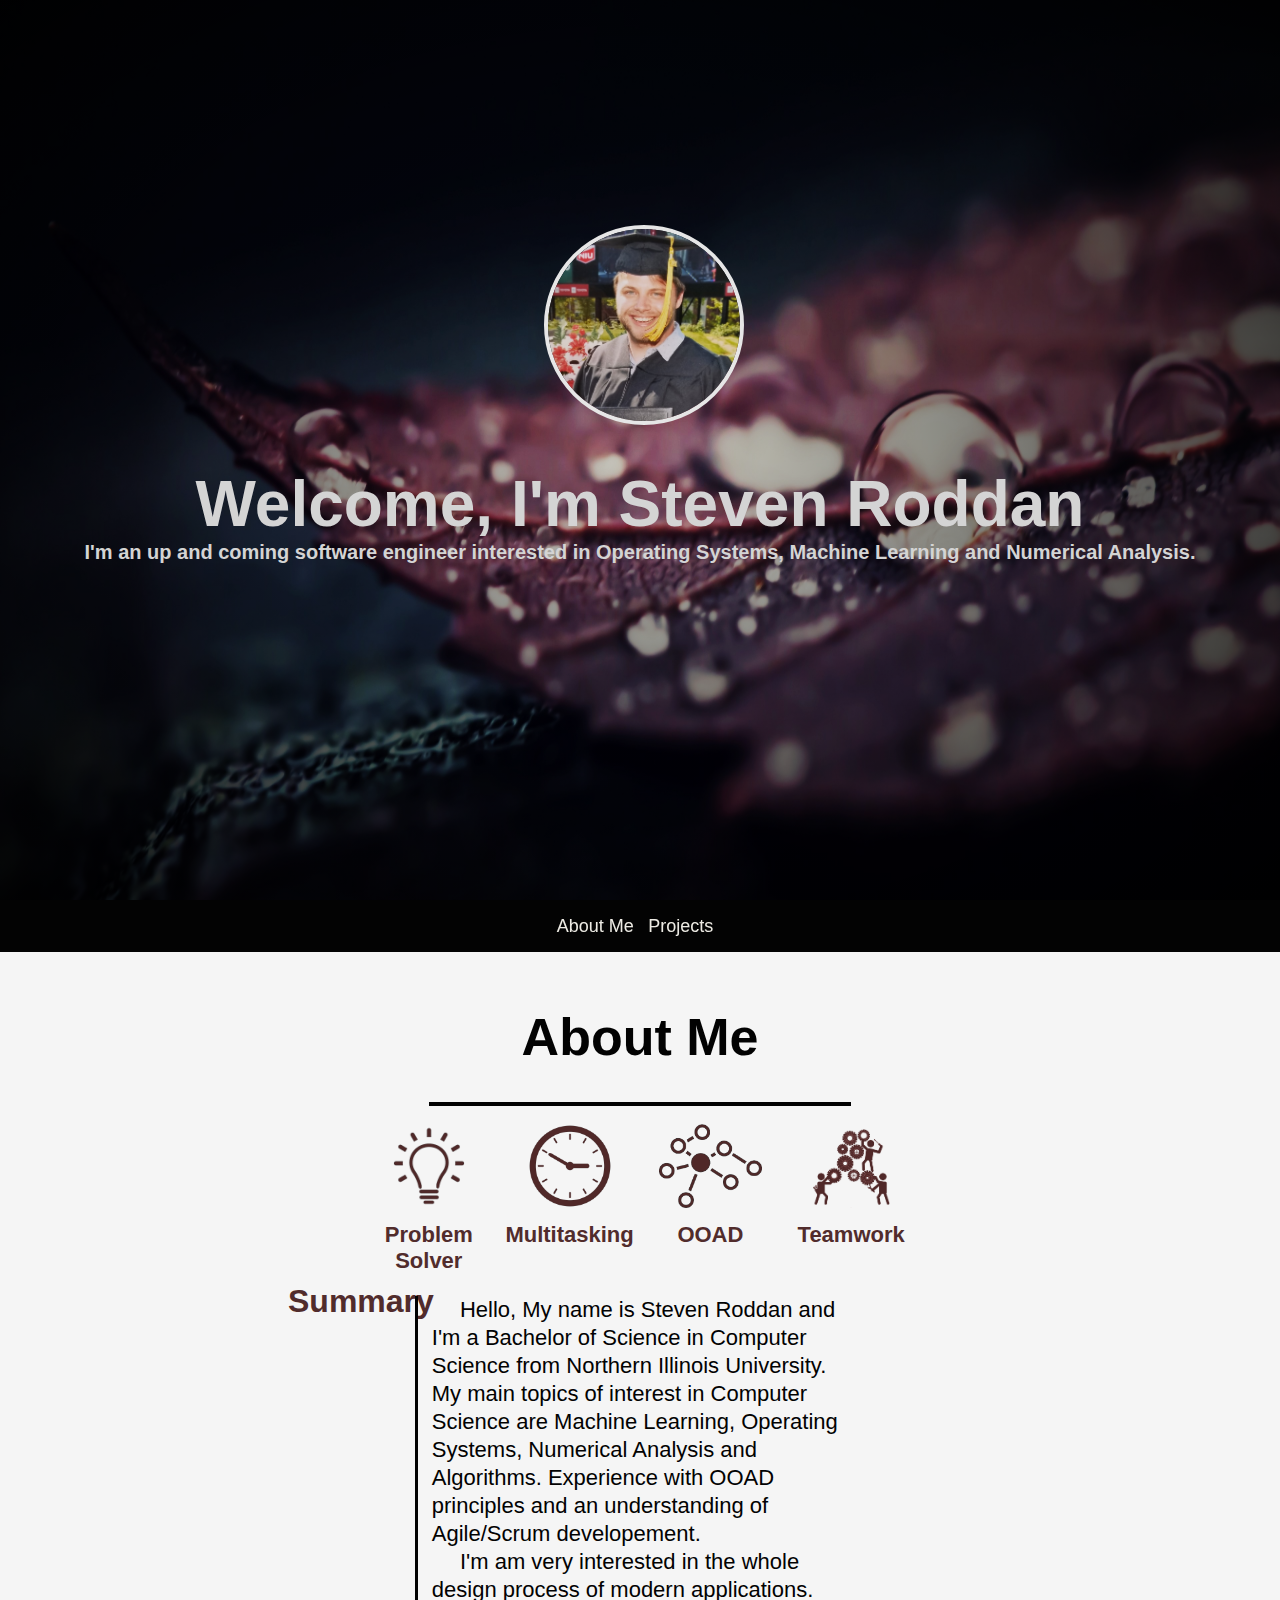
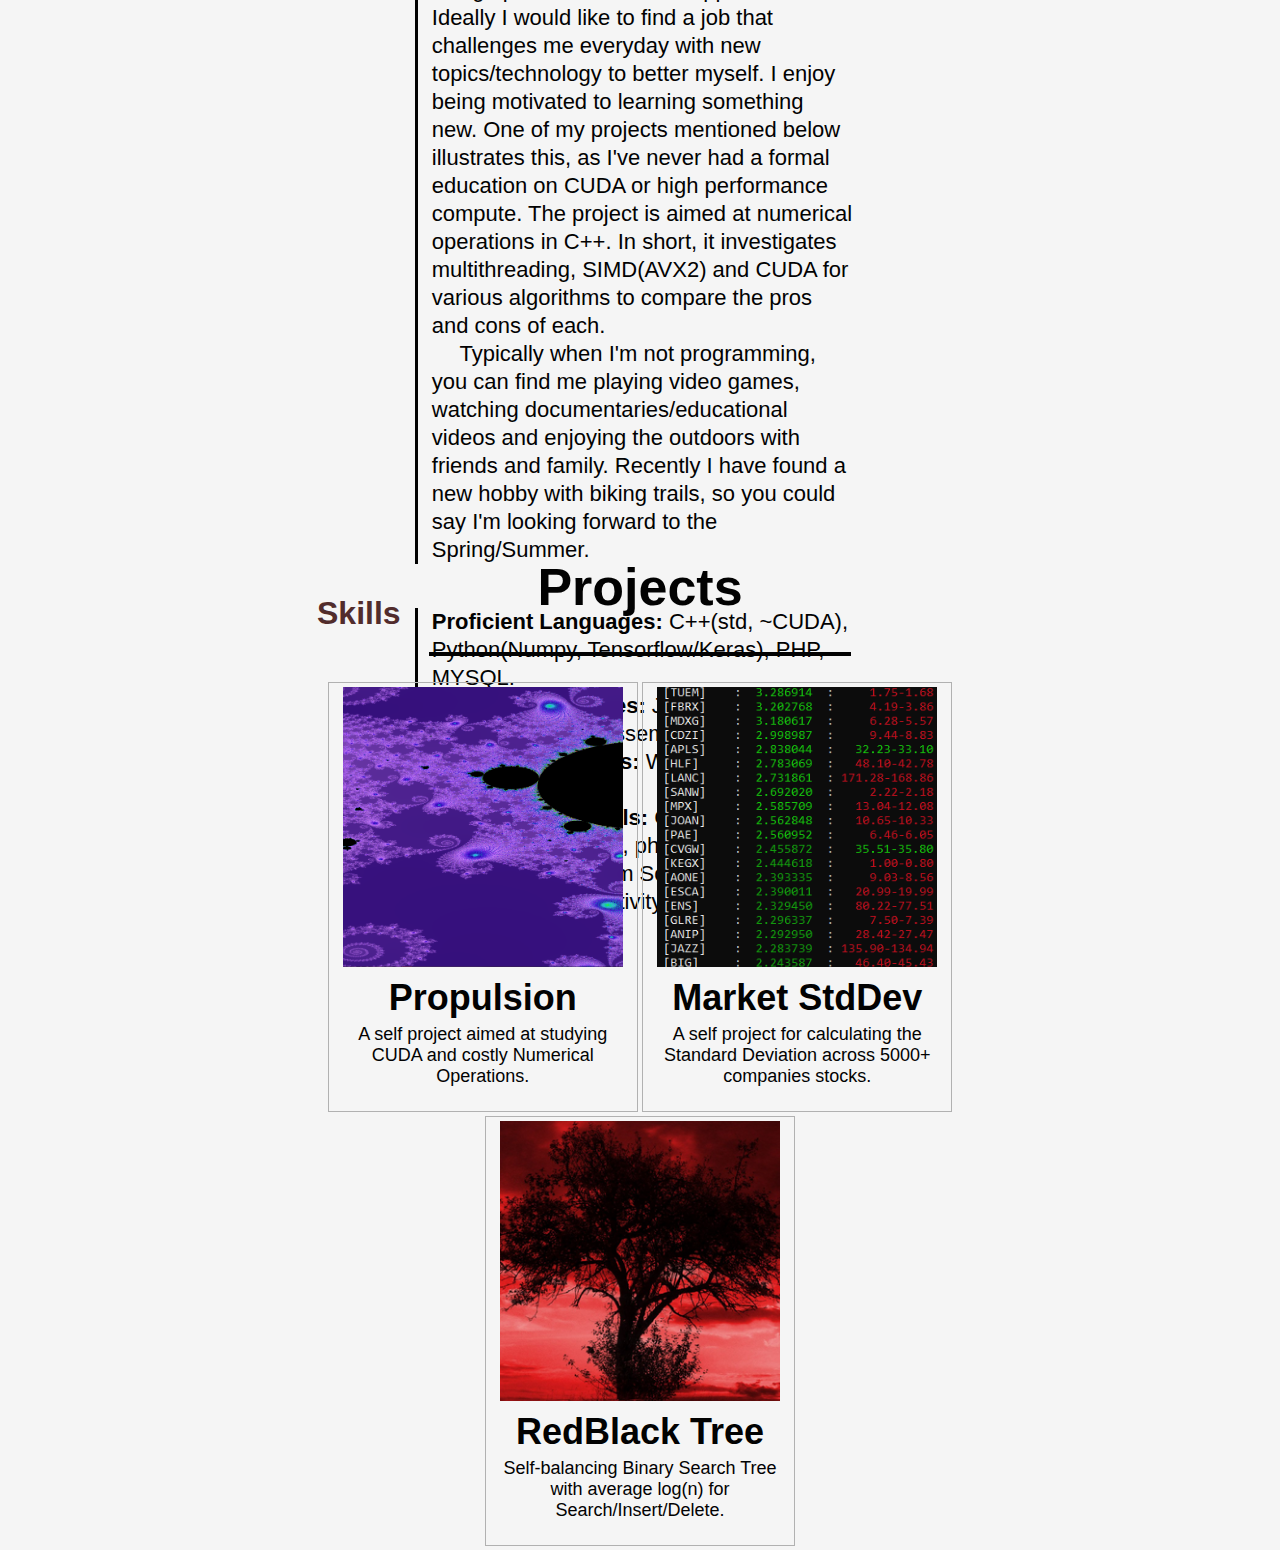
==== commit 459dd928: "Reformatted the whole webpage. New Colors, new Projects added. Etc" ====
--- a/index.html
+++ b/index.html
@@ -3,6 +3,9 @@
 <link rel="stylesheet" href="css/style.css">
 <body>
     <div class="firstLastNameDiv">
+        <div class="firstLastNameAvatar">
+            <img src="images/graduation.jpg" alt="Picture of Me" class="avatarPicture">
+        </div>
         <h1 class="firstLastName" id="firstLastName">Welcome, I'm Steven Roddan</h1>
         <h2 class="firstLastNameSummary">I'm an up and coming software engineer interested
                                         in Operating Systems, Machine Learning and Numerical
@@ -26,26 +29,24 @@
             </div>
 
             <div class="aboutMeSkillsContainer">
-                
-
                 <div class="aboutMeSkillOne">
                     <img src="images/lightbulb.png" alt="Lightbulb" class="aboutMeSkillOneImage">
-                    <h1 class="aboutMeSkillOneText">Problem Solver</h1>
+                    <h1 class="aboutMeSkillText">Problem Solver</h1>
                 </div>
 
                 <div class="aboutMeSkillTwo">
                     <img src="images/clock.png" alt="Clock" class="aboutMeSkillTwoImage">
-                    <h1 class="aboutMeSkillTwoText">Multitasking</h1>
+                    <h1 class="aboutMeSkillText">Multitasking</h1>
                 </div>
 
                 <div class="aboutMeSkillThree">
                     <img src="images/graph.png" alt="Graph To Represent Objects" class="aboutMeSkillThreeImage">
-                    <h1 class="aboutMeSkillThreeText">OOAD</h1>
+                    <h1 class="aboutMeSkillText">OOAD</h1>
                 </div>
 
                 <div class="aboutMeSkillFour">
                     <img src="images/teamwork.png" alt="Gears for Teamwork" class="aboutMeSkillFourImage">
-                    <h1 class="aboutMeSkillFourText">Teamwork</h1>
+                    <h1 class="aboutMeSkillText">Teamwork</h1>
                 </div>
             </div>
 
@@ -78,8 +79,8 @@
                 <h1 class="aboutMeHeader">Skills<br></h1>
                 <p class="aboutMeParagraph">
                     <b>Proficient Languages:</b> C++(std, ~CUDA), Python(Numpy, Tensorflow/Keras), PHP,
-                        MYSQL(MariaDB).<br>
-                    <b>Familiar Languages:</b> Java, R, Javascript(jQuery), HTML/CSS. Julia, Assembly.<br>
+                        MYSQL.<br>
+                    <b>Familiar Languages:</b> Java, C#, R, Javascript, Julia, Assembly.<br>
                     <b>Operating Systems:</b> Windows, Linux/Ubuntu.<br>
                     <b>Developement tools:</b> Github, Visual Studio Code, CLion, phpMyAdmin, PuTTY.<br>
                     <b>Soft Skills:</b> Problem Solving, Motivation, Dependability, Positivity.
@@ -95,36 +96,130 @@
             </div>
 
             <div class = "projectLinks">
-
-
-
                 <!-- Trigger/Open The Modal -->
-                <a class="projectLinksHREF" id="myBtn" href="#projectsContainer">
-                    <div class="propulsionProjectImage">
-                        <img src="images/purpleBigItt.PNG" width="360" height="360" alt="Propulsion Mandelbrot Image">
+                <a class="projectLinksHREF" id="propulsionBtn" href="#projectsContainerLink">
+                    <div class="projectBox">
+                        <img src="images/purpleBigItt.PNG" class="projectImages" alt="Propulsion Mandelbrot Image">
                         <h1 class="projectHeadersImages"><b>Propulsion</b></h1>
-                        <p>A self project aimed at studying CUDA and costly Numerical Operations</p>
-                    </div>
-                    </a>
-
-                <!-- The Modal -->
-                <div id="modalProjectPropulsion" class="modal">
-
-                    <!-- Modal content -->
+                        <p class="projectParagraphHeader">A self project aimed at studying CUDA and costly Numerical Operations.</p>
+                    </div>
+                </a>
+
+                <a class="projectLinksHREF" id="marketStdDevBtn" href="#projectsContainerLink">
+                    <div class="projectBox">
+                        <img src="images/marketStdDev.PNG" class="projectImages" alt="Market Std Deviation Image">
+                        <h1 class="projectHeadersImages"><b>Market StdDev</b></h1>
+                        <p class="projectParagraphHeader">A self project for calculating the Standard Deviation across 5000+ companies stocks.</p>
+                    </div>
+                </a>
+
+                <a class="projectLinksHREF" id="redBlackTreeBtn" href="#projectsContainerLink">
+                    <div class="projectBox">
+                        <img src="images/redBlackTree.PNG" class="projectImages" alt="Market Std Deviation Image">
+                        <h1 class="projectHeadersImages"><b>RedBlack Tree</b></h1>
+                        <p class="projectParagraphHeader">Self-balancing Binary Search Tree with average log(n) for Search/Insert/Delete. </p>
+                    </div>
+                </a>
+
+                <div id="modalProjectsRedBlackTree" class="modal">
                     <div class="modal-content">
                         <span class="close">&times;</span>
-                        <h1 class="modalHeaderTitle">Propulsion<br>
+                        <h1 class="modalHeaderTitle">
+                            Red Black Tree<br>
                             <hr>
                         </h1>
 
-                        <p class="propulsionParagraph">Repo Link: <a href="https://github.com/rottenroddan/Propulsion" style="color: gray;">https://github.com/rottenroddan/Propulsion</a></p>
+                        <p class="projectParagraph">Repo Link: <a href="https://github.com/rottenroddan/redBlackTree" style="color: gray;">https://github.com/rottenroddan/redBlackTree</a></p>
+
+                        <img src="images/red-black-tree-diagram.png" alt="Red Black Tree Diagram" style="width:40%; height:40%;max-width:400px;">
+
+                        <p class="projectParagraph">    &emsp; A project I started for fun after I graduated from College. Binary Search
+                                Trees have always interested me since I learned about them in an algorithms course. The Red Black Tree was 
+                                a good challenge programming as far as testing and debugging.  </p>
+
+                        <h1 class="modalHeaderTitle">Features<br>
+                        </h1>
+
+                        <p class="projectParagraph">    &emsp; This project is like a standard Binary Search Tree from a general usage stance. Includes
+                                all the standard functions of one like: Insert, Delete, and Search. Under the hood of this Binary Search Tree is the 
+                                behavior of a Red Black Tree which is self-balancing. The worst time complexity for any of the methods is log(n). <br>
+                                    &emsp; Overall this project was relatively easy. Implementing the delete method was the most difficult part of
+                                this project due to many different edge cases to keep the tree self-balancing. <br>
+                                    &emsp; As I stated on the repo page, if one is to actually use this, I would recommend using C++'s built in Map
+                                or Set if you're looking for performance and reliability. 
+                        </p>
+                    </div>
+                </div>
+
+                <div id="modalProjectStdDevMarket" class="modal">
+                    <div class="modal-content">
+                        <span class="close">&times;</span>
+                        <h1 class="modalHeaderTitle">
+                            Market Standard Deviation<br>
+                            <hr>
+                        </h1>
+
+                        <p class="projectParagraph">Repo Link: <a href="https://github.com/rottenroddan/MarketStdDeviationCalculator" style="color: gray;">https://github.com/rottenroddan/MarketStdDeviationCalculator</a></p>
+                    
+                        <img src="images/marketStdDev.PNG" alt="Output of Tickers Std Dev from Norm" style="width: 35%; max-width: 400px;">
+
+                        <p class="projectParagraph">    &emsp; Market Std Deviation Calculator is a simple C++ program designed to 
+                                calculate from over 5000 companies their current Standard Deviation from their normal line. It was a 
+                                project I wanted to implement to get experience with C++ API calls using the cURL library and also as
+                                another tool to aid me with finding companies that are deviating towards their lows. 
+                        </p>
+
+                        <h1 class="modalHeaderTitle">Features<br>
+                        </h1>
+                        <p class="projectParagraph">    &emsp; This program has one main feature, along with two other settings to help maintain
+                                accurate stock data. The main feature is to calculate the Standard Deviation from all the tickers included
+                                in the tickers directory. These files contain all the candle information for their respective ticker file 
+                                name. The last part of this feature is displaying the top results of the tickers that are deviating below 
+                                their normal line. Along with displaying how much in order these stocks are deviating. <br>
+                                
+                                &emsp; The last two features are for maintaining the stock data. The first one is generating ticker 
+                                files from TDAmeritrades API. This requires a developer key you will need to get from them. This is 
+                                limited as the key is free and not payed for, so for this function to run, it takes roughly an hour
+                                to generate data for 5000 stocks since the API calls are limited to 60/min. The last feature is a 
+                                simple "try to fix" ticker. It goes through the directory and looks for any files that may be empty. 
+                                When I was testing, some(very few) of the API calls were coming back empty handed. Either due a heavy
+                                load on the backend or some inconsistent problem on my end. Therefore the this function looks for empty 
+                                files and tries to fix them. Most tickers that had empty files aren't available on TDA so hence their 
+                                data doesn't exist from the tickers.txt file. 
+                        </p>
+
+                        <h1 class="modalHeaderTitle">Future</h1>
+                        <p class="projectParagraph">    &emsp; For the most part, this project is wrapped up. I might comeback and use this
+                                projects data as an example of Machine Learning on the Propulsion project, but overall that would just be 
+                                using bits from this project rather than the data generated on its main goal. The goal of project was 
+                                achieved, therefore I am happy with it, as far as keeping the code neat and efficient and to the point.<br>
+
+                                &emsp; I definitely feel using C++ for this was wasteful, as Python would of been the best choice for this 
+                                small project. However I knew that from the start knowing the goal was learning how to incorporate a static 
+                                linked library like cURL.    
+                        </p>
+                    </div>
+                </div> 
+
+                <!-- Propulsion Modal -->
+                <div id="modalProjectPropulsion" class="modal">
+
+                    <!-- Propulsion Modal Content -->
+                    <div class="modal-content">
+                        <span class="close">&times;</span>
+                        <h1 class="modalHeaderTitle">
+                            Propulsion<br>
+                            <hr>
+                        </h1>
+
+                        <p class="projectParagraph">Repo Link: <a href="https://github.com/rottenroddan/Propulsion" style="color: gray;">https://github.com/rottenroddan/Propulsion</a></p>
 
                         <img src="images/image_itt_1500.PNG" alt="Mandelbrot" style="width:80%; height:80%;max-width:800px;">
                         <p class="propulsionImageDescription">Image of Mandelbrot above the main disk with period 8. Image was generated
                                                             via the Mandelbrot class with 1500 iterations per pixel value. </p>
 
 
-                        <p class="propulsionParagraph">     &emsp; Propulsion, was a Numerical/CUDA project I started before my final semester in the fall
+                        <p class="projectParagraph">     &emsp; Propulsion, was a Numerical/CUDA project I started before my final semester in the fall
                                 of 2020. The project (being a self-project) has gone through many technical changes as more 
                                 research has been done on paticular subjects. Firstly, I'd like to mention this project is not
                                 meant to rival libraries like cuBLAS or Boost. It is simply created to apply my understanding, 
@@ -142,7 +237,7 @@
                         <img src="images/matrixDotProductPerformance2.PNG" alt="Matrix Dot Product Performance" style="width:80%;height:80%;max-width:800px;">
                         <p class="propulsionImageDescription">Image of original dot product tests with paged memory for all methods.</p>
 
-                        <p class="propulsionParagraph">     &emsp; Above are the results of a controlled dot product test on various 
+                        <p class="projectParagraph">     &emsp; Above are the results of a controlled dot product test on various 
                                 sized square matrices. You can see right away that the Naive CPU method is very slow for large matrices.
                                 I actually skipped the 16384x16384 test for CPU NAIVE as it would of took ~10 hours to complete. <br>
                                 
@@ -163,7 +258,7 @@
                         <img src="images/matrixDotProductPerformancePinnedMemoryFirstV2.PNG" alt="Mandelbrot GIF of Various Iterations." style="width:80%;height:80%;max-width:800px;">
                         <p class="propulsionImageDescription">Image of dot product tests with pinned memory for all methods.</p>
 
-                        <p class="propulsionParagraph">     &emsp; Above, you can see the difference that pinned memory had on the Strassen
+                        <p class="projectParagraph">     &emsp; Above, you can see the difference that pinned memory had on the Strassen
                             dot product. The naive CPU method is much faster even though it has worse time complexity. This is due to 
                             cudaMallocHost being called many times since this method relies on Matrix Constructors to allocate more memory. 
                             This prompted me with another design change, which is to incorporate pinned memory and paged memory in this class. 
@@ -172,13 +267,13 @@
                         </p>
 
 
-                        <p class="propulsionParagraph">     &emsp; I have future plans to return to Matrix Dot Product to further optimize the CUDA kernels as the naive
+                        <p class="projectParagraph">     &emsp; I have future plans to return to Matrix Dot Product to further optimize the CUDA kernels as the naive
                                 kernel does not take full advantage of the my GPU as other sources suggest. 
                         </p>
 
                         <h1 class="modalHeaderTitle">Tensor Operations<br></h1>
 
-                        <p class="propulsionParagraph">     &emsp;This class is currently mostly work in progress. Uses packed template arguments to allow
+                        <p class="projectParagraph">     &emsp;This class is currently mostly work in progress. Uses packed template arguments to allow
                             the user to build an any size dimension tensor. The tensor class contains a container which holds unique pointers to
                             Matrices. Since the operations I'm dealing with, I found it beneficial to just reuse the Matrix class rather than 
                             creating a new array of values. <br>
@@ -196,7 +291,7 @@
                         <p class="propulsionImageDescription">The above image starts from 125 itterations -> 250 -> 500 -> 1,000 -> 1,500 -> 2,000 -> 5,000 -> 10,000 ->
                                 20,000.</p>
 
-                        <p class="propulsionParagraph">     &emsp; Propulsion also has another class "Mandelbrot", which is a simple class
+                        <p class="projectParagraph">     &emsp; Propulsion also has another class "Mandelbrot", which is a simple class
                                 that uses the Matrix class I designed to help implement a visualization of the Mandelbrot set on windows.h
                                 API. This part of the project was more of showing off the various optimizations I could perform
                                 on the Mandelbrot Set using CPU driven SIMD instructions(AVX2 in my case). <br>
@@ -243,7 +338,7 @@
 
                         </table>
 
-                        <p class="propulsionParagraph">
+                        <p class="projectParagraph">
                                 &emsp; The above tests were generated on a zoomed part on the main bulb. Results vary greatly depending on the position of
                                 of the Mandelbrot set, as some groups of pixels are finished in less clock cycles than others. Ran on a i9-9900k and Nvidia 2080ti.<br>
                                 &emsp; Mandelbrot could get a ridiculous speed increase if I chose to use OpenGL to render the image on screen, 
@@ -264,29 +359,49 @@
             </div>
 
             <script>
-                            // Get the modal
-                var modal = document.getElementById("modalProjectPropulsion");
+                // Get the modal
+                var propulsionModal = document.getElementById("modalProjectPropulsion");
+                var marketStdDevModal = document.getElementById("modalProjectStdDevMarket");
+                var redBlackTreeModal = document.getElementById("modalProjectsRedBlackTree");
 
                 // Get the button that opens the modal
-                var btn = document.getElementById("myBtn");
+                var propulsionBtn = document.getElementById("propulsionBtn");
+                var marketStdDevBtn = document.getElementById("marketStdDevBtn");
+                var redBlackTreeBtn = document.getElementById("redBlackTreeBtn");
 
                 // Get the <span> element that closes the modal
                 var span = document.getElementsByClassName("close")[0];
 
                 // When the user clicks on the button, open the modal
-                btn.onclick = function() {
-                    modal.style.display = "block";
+                propulsionBtn.onclick = function() {
+                    propulsionModal.style.display = "block";
+                }
+
+                marketStdDevBtn.onclick = function() {
+                    marketStdDevModal.style.display = "block";
+                }
+
+                redBlackTreeBtn.onclick = function() {
+                    redBlackTreeModal.style.display = "block";
                 }
 
                 // When the user clicks on <span> (x), close the modal
                 span.onclick = function() {
-                    modal.style.display = "none";
+                    propulsionModal.style.display = "none";
+                    marketStdDevModal.style.display = "none";
+                    redBlackTreeModal.style.display = "none";
                 }
 
                 // When the user clicks anywhere outside of the modal, close it
                 window.onclick = function(event) {
-                    if (event.target == modal) {
-                        modal.style.display = "none";
+                    if (event.target == propulsionModal) {
+                        propulsionModal.style.display = "none";
+                    }
+                    if (event.target == marketStdDevModal) {
+                        marketStdDevModal.style.display = "none";
+                    }
+                    if(event.target == redBlackTreeModal) {
+                        redBlackTreeModal.style.display = "none";
                     }
                 } 
             </script>
--- a/css/style.css
+++ b/css/style.css
@@ -10,7 +10,7 @@
     width: 100vw;
     height: 100%;
     position: relative;
-    background-image: url('../images/chicago.jpg');
+    background-image: radial-gradient( rgba(0, 0, 0, .20), rgba(0,0,0,.95)), url('../images/nature-background.jpg');
     background-size: 100vw 100vh;
     background-repeat: no-repeat;
     overflow-x: hidden;
@@ -22,28 +22,42 @@
     width: 55%;
 }
 
+.firstLastNameAvatar {
+    margin: 0 auto;
+    position: relative;
+    width: 15%;   
+    padding-bottom: 3%;  
+}
+
+.avatarPicture {
+    border-radius: 50%;
+    border: 4px solid #e6e6e6;
+    width: 100%;
+    height: 100%;
+    object-fit: cover;   
+}
+
 .firstLastName {
     margin: auto;
     text-align: center;
     font-size: 64px;
     font-family: Verdana, sans-serif;
-    color: #edebe4;
 }
 
 .firstLastNameSummary {
     margin: auto;
     text-align: center;
     font-size: 20px;
-    color: #edebe4;
 }
 
 .firstLastNameDiv {
     position: relative;
     margin: auto;
-    padding-top: 20vh;
+    padding-top: 25vh;
     width: 100vw;
-    height: 20vh;
-    padding-bottom: 60vh;
+    height: 75vh;
+    padding-bottom: 0vh;
+    color: #d4d4d4;
 }
 
 div.stickyLinks {
@@ -52,7 +66,7 @@
     width: 100vw;
     height: 20px;
     top: 0;
-    background-color: rgb(41, 85, 85);
+    background-color: rgba(0, 0, 0, 0.99);
     padding-top: 16px;
     padding-bottom: 16px;
     text-align: center;
@@ -77,9 +91,9 @@
     padding-top: 20px;
     margin-left: 20%;
     margin-right: 20%;
-    margin-bottom: 2%;
-    border-bottom: 4px solid rgb(41, 85, 85);
-    color: rgb(41, 85, 85);
+    margin-bottom: 2vh;
+    border-bottom: 4px solid #020202;
+    color: rgb(2, 2, 2);
     text-align: center;
     font-size: 26px;
 }
@@ -106,10 +120,10 @@
     margin: 0 auto;
 }
 
-.aboutMeSkillOneText {
+.aboutMeSkillText {
     font-size: 22px;
     text-align: center;
-    color: rgb(41, 85, 85);
+    color: #512c2c;
 }
 
 .aboutMeSkillTwo {
@@ -126,12 +140,6 @@
     margin: 0 auto;
 }
 
-.aboutMeSkillTwoText {
-    font-size: 22px;
-    text-align: center;
-    color: rgb(41, 85, 85);
-}
-
 .aboutMeSkillThree {
     width: 25%;
     height: 100%;
@@ -146,12 +154,6 @@
     margin: 0 auto;
 }
 
-.aboutMeSkillThreeText {
-    font-size: 22px;
-    text-align: center;
-    color: rgb(41, 85, 85);
-}
-
 .aboutMeSkillFour {
     width: 25%;
     height: 100%;
@@ -164,12 +166,6 @@
     max-width: 100%;
     height: 70%;
     margin: 0 auto;
-}
-
-.aboutMeSkillFourText {
-    font-size: 22px;
-    text-align: center;
-    color: rgb(41, 85, 85);
 }
 
 .aboutMeParagraphContainer {
@@ -185,7 +181,7 @@
     padding-right: 2%;
     text-align: right;
     font-family: Verdana, sans-serif;
-    color: rgb(41, 85, 85);
+    color: #512c2c;
     float: left;
 }
 
@@ -196,8 +192,8 @@
     height: auto;
     font-size: 22px;
     font-family: Verdana, sans-serif;
-    color: rgb(41, 85, 85);
-    border-left: rgb(41, 85, 85) solid .25vw;
+    color: rgb(02, 02, 02);
+    border-left: rgb(02, 02, 02) solid .25vw;
     float: left;
     line-height: 28px;
 }
@@ -208,6 +204,16 @@
     background-color: rgb(41, 85, 85);
 }
 
+.projectHeadersImages {
+    margin-top: 5px;
+    margin-bottom: 5px;
+}
+
+.projectParagraphHeader {
+    margin-top: 5px;
+    margin-bottom: 5px;
+}
+
 .projectsContainer {
     width: 100%;
     height: 800px;
@@ -216,19 +222,36 @@
 .projectLinks {
     width: 100%;
     height: 600px;
-    padding-top: 16px;
+    padding-top: 8px;
     padding-bottom: 16px;
     text-align: center;
 }
 
+.projectImages {
+    width: 280px;
+    height: 280px;
+    object-fit: cover;
+}
+
 .projectLinksHREF {
-    color:rgb(41, 85, 85);
+    color:#020202;
+    display: inline-block;
 }
 
 .propulsionProjectImage{
     padding: 4px;
-    border:rgb(177, 177, 177) solid 4px;
-    width: 400px;
+    border:rgb(177, 177, 177) solid 1px;
+    width: 320px;
+    display: table-cell;
+}
+
+.projectBox {
+    padding: 4px;
+    border:rgb(177, 177, 177) solid 1px;
+    width: 300px;
+    max-width: 300px;
+    height: 420px;
+    max-height: 420px;
     display: table-cell;
 }
 
@@ -265,12 +288,12 @@
       color: rgb(97, 97, 97);
   }
 
-  .propulsionParagraph
+  .projectParagraph
   {
       margin-left: 10%;
       margin-right: 10%;
       text-align: left;
-      font-size: 24px;
+      font-size: 18px;
   }
   
   /* The Close Button */
